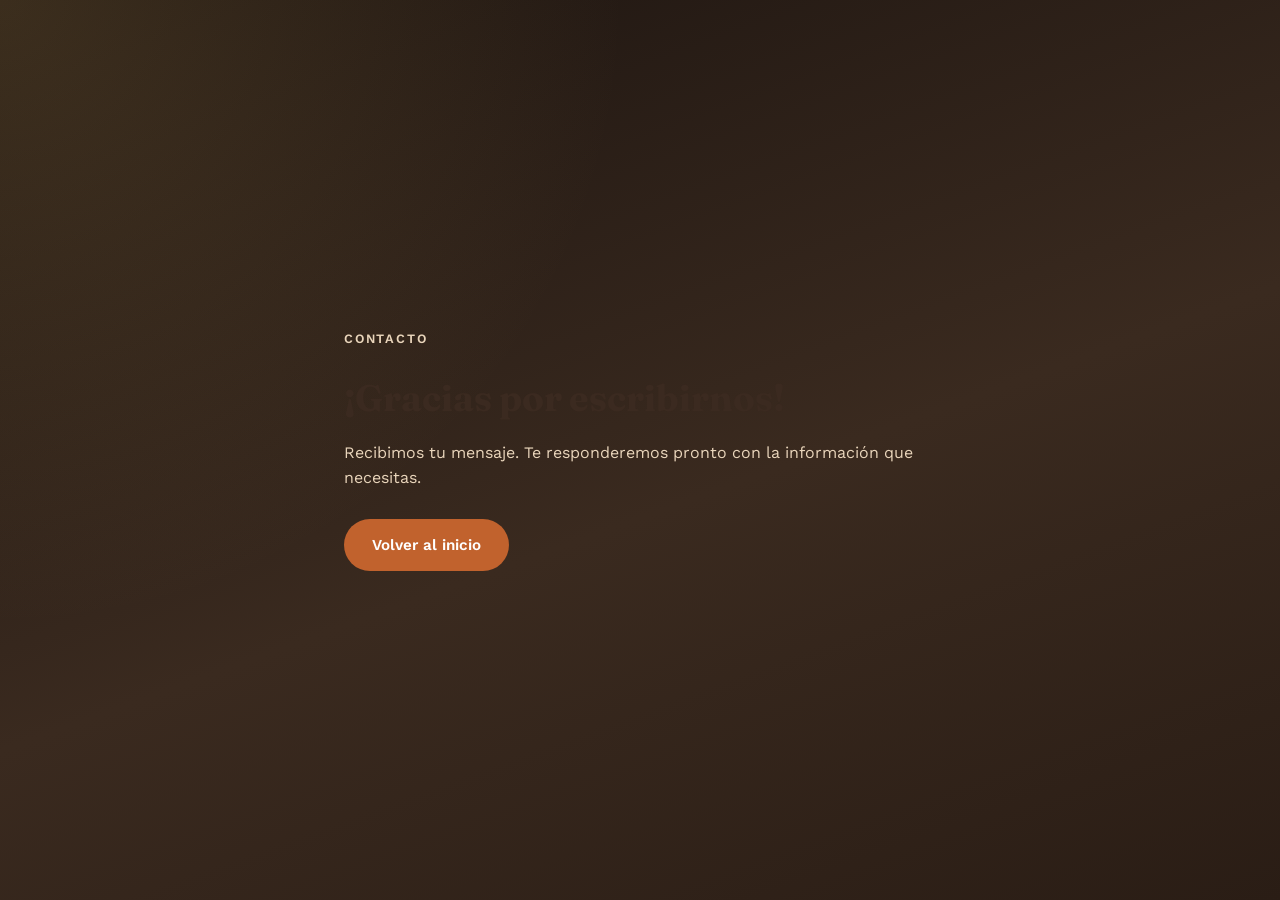
==== gracias/index.html @ 036245b0 "Fix Netlify form 404 by aligning with Forms setup Match Netlify's recommended netlify form attribute" ====
<!DOCTYPE html>
<html lang="es-PE">
<head>
  <meta charset="UTF-8">
  <meta name="viewport" content="width=device-width, initial-scale=1.0">
  <title>Mensaje enviado | JorKa</title>
  <meta name="robots" content="noindex">
  <link rel="preconnect" href="https://fonts.googleapis.com">
  <link rel="preconnect" href="https://fonts.gstatic.com" crossorigin>
  <link href="https://fonts.googleapis.com/css2?family=Fraunces:opsz,wght@9..144,500;9..144,600;9..144,700&family=Work+Sans:wght@400;500;600;700&display=swap" rel="stylesheet">
  <link rel="stylesheet" href="/style.css?v=9">
</head>
<body>
  <main class="thanks">
    <div class="container thanks__inner">
      <p class="eyebrow">Contacto</p>
      <h1 class="section__title">¡Gracias por escribirnos!</h1>
      <p>Recibimos tu mensaje. Te responderemos pronto con la información que necesitas.</p>
      <a href="/" class="btn btn--primary">Volver al inicio</a>
    </div>
  </main>
</body>
</html>
---- style.css ----
/* =========================================================
   VARIABLES — cambia estos valores para ajustar todo el estilo
   ========================================================= */
:root {
  --color-bg: #FBF3E9;
  --color-bg-muted: #F3E4D2;
  --color-dark: #2E211A;
  --color-brown: #3B2A20;
  --color-accent: #C1622D;
  --color-accent-dark: #A44E22;
  --color-gold: #D8A056;
  --color-white: #FFFFFF;

  --font-display: "Fraunces", serif;
  --font-body: "Work Sans", sans-serif;

  --radius: 10px;
  --max-width: 1160px;
  --transition: 0.25s ease;
}

* {
  margin: 0;
  padding: 0;
  box-sizing: border-box;
}

html {
  scroll-behavior: smooth;
}

body {
  font-family: var(--font-body);
  color: var(--color-dark);
  background: var(--color-bg);
  line-height: 1.6;
}

img {
  max-width: 100%;
  display: block;
}

a {
  text-decoration: none;
  color: inherit;
}

ul {
  list-style: none;
}

.container {
  max-width: var(--max-width);
  margin: 0 auto;
  padding: 0 24px;
}

.image-placeholder {
  width: 100%;
  height: 100%;
  min-height: 180px;
  background: repeating-linear-gradient(
    45deg,
    #E9D5BB,
    #E9D5BB 10px,
    #F3E4D2 10px,
    #F3E4D2 20px
  );
  border: 1px dashed var(--color-gold);
  border-radius: var(--radius);
  display: flex;
  align-items: center;
  justify-content: center;
  text-align: center;
  color: var(--color-accent-dark);
  font-size: 0.9rem;
  font-weight: 500;
  padding: 12px;
}

h1, h2, h3 {
  font-family: var(--font-display);
  color: var(--color-brown);
  line-height: 1.15;
}

.eyebrow {
  text-transform: uppercase;
  letter-spacing: 0.14em;
  font-size: 0.8rem;
  font-weight: 600;
  color: var(--color-accent);
  margin-bottom: 8px;
}

.section__title {
  font-size: clamp(1.6rem, 3vw, 2.3rem);
  margin-bottom: 20px;
}

.center {
  text-align: center;
}

.btn {
  display: inline-block;
  padding: 14px 28px;
  border-radius: 999px;
  font-weight: 600;
  font-size: 0.95rem;
  transition: transform var(--transition), background var(--transition), color var(--transition);
}

.btn--primary {
  background: var(--color-accent);
  color: var(--color-white);
}

.btn--primary:hover {
  background: var(--color-accent-dark);
  transform: translateY(-2px);
}

.btn--ghost {
  border: 2px solid var(--color-white);
  color: var(--color-white);
}

.btn--ghost:hover {
  background: var(--color-white);
  color: var(--color-brown);
}

/* =========================================================
   HEADER / LOGO
   ========================================================= */
.header {
  position: sticky;
  top: 0;
  z-index: 100;
  background: var(--color-brown);
  color: var(--color-white);
}

.header__inner {
  display: flex;
  align-items: center;
  justify-content: space-between;
  gap: 24px;
  padding-top: 10px;
  padding-bottom: 10px;
}

.logo {
  display: flex;
  align-items: center;
}

/* Logo controlado por altura fija — así nunca se ve gigante,
   sin importar el tamaño real del archivo de imagen */
.logo__image {
  height: 48px;
  width: auto;
  max-width: none;
  border-radius: 6px;
}

.nav__list {
  display: flex;
  gap: 28px;
}

.nav__link {
  font-weight: 500;
  font-size: 0.95rem;
  transition: color var(--transition);
}

.nav__link:hover {
  color: var(--color-gold);
}

.header__contact {
  display: flex;
  gap: 20px;
  font-size: 0.85rem;
  color: var(--color-gold);
  white-space: nowrap;
}

.nav__toggle {
  display: none;
  background: none;
  border: none;
  color: var(--color-white);
  font-size: 1.5rem;
  cursor: pointer;
}

/* =========================================================
   HERO
   ========================================================= */
.hero {
  position: relative;
  min-height: 78vh;
  display: flex;
  align-items: center;
  color: var(--color-white);
  overflow: hidden;
}

.hero__bg {
  position: absolute;
  inset: 0;
  background:
    linear-gradient(160deg, rgba(46, 33, 26, 0.85), rgba(193, 98, 45, 0.55)),
    repeating-linear-gradient(45deg, #4A3527, #4A3527 20px, #3B2A20 20px, #3B2A20 40px);
  background-size: cover;
  background-position: center;
}

.hero__content {
  position: relative;
  z-index: 1;
  max-width: 640px;
}

.hero__title {
  font-size: clamp(2.2rem, 5vw, 3.4rem);
  color: var(--color-white);
  margin-bottom: 18px;
}

.hero__subtitle {
  font-size: 1.1rem;
  margin-bottom: 32px;
  color: #F3E4D2;
}

.hero__actions {
  display: flex;
  gap: 16px;
  flex-wrap: wrap;
}

.section {
  padding: 90px 0;
}

.section--muted {
  background: var(--color-bg-muted);
}

.about {
  display: grid;
  grid-template-columns: 1fr 1fr;
  gap: 56px;
  align-items: center;
}

.about__image img {
  width: 100%;
  height: 100%;
  min-height: 340px;
  object-fit: cover;
  border-radius: var(--radius);
}

.about__text p {
  margin-bottom: 16px;
  color: #55483E;
}

.cards {
  margin-top: 48px;
  display: grid;
  grid-template-columns: repeat(3, 1fr);
  gap: 32px;
}

.card {
  background: var(--color-white);
  border-radius: var(--radius);
  overflow: hidden;
  box-shadow: 0 4px 18px rgba(59, 42, 32, 0.08);
  transition: transform var(--transition);
}

.card:hover {
  transform: translateY(-6px);
}

.card__image {
  aspect-ratio: 1;
  overflow: hidden;
  position: relative;
}

.card__image img {
  width: 100%;
  height: 100%;
  object-fit: cover;
  object-position: center;
  display: block;
}

/* =========================================================
   SLIDER ANTES / DESPUÉS
   ========================================================= */
.ba-slider {
  position: relative;
  width: 100%;
  aspect-ratio: 1;
  overflow: hidden;
}

.ba-slider__after-full,
.ba-slider__after img {
  width: 100%;
  height: 100%;
  object-fit: cover;
  object-position: center;
  display: block;
}

.ba-slider__after-full {
  position: absolute;
  inset: 0;
}

.ba-slider__after {
  position: absolute;
  inset: 0;
  width: 100%;
  height: 100%;
  clip-path: inset(0 50% 0 0);
}

.ba-slider__range {
  position: absolute;
  inset: 0;
  width: 100%;
  height: 100%;
  opacity: 0;
  cursor: ew-resize;
  margin: 0;
}

.ba-slider__handle {
  position: absolute;
  top: 0;
  bottom: 0;
  left: 50%;
  width: 3px;
  background: var(--color-white);
  transform: translateX(-50%);
  pointer-events: none;
}

.card__title {
  font-size: 1.15rem;
  margin: 18px 20px 8px;
}

.card__text {
  font-size: 0.92rem;
  color: #55483E;
  margin: 0 20px 20px;
}

/* Features / por qué elegirnos */
.features {
  margin-top: 48px;
  display: grid;
  grid-template-columns: repeat(3, 1fr);
  gap: 40px;
  text-align: center;
}

.feature__icon {
  width: 52px;
  height: 52px;
  margin: 0 auto 16px;
  border-radius: 50%;
  background: var(--color-accent);
  color: var(--color-white);
  display: flex;
  align-items: center;
  justify-content: center;
  font-weight: 700;
}

.feature h3 {
  font-size: 1.1rem;
  margin-bottom: 8px;
}

.feature p {
  color: #55483E;
  font-size: 0.92rem;
}

/* =========================================================
   GALERÍA (3 proyectos)
   ========================================================= */
.gallery {
  margin-top: 48px;
  display: grid;
  grid-template-columns: repeat(3, 1fr);
  gap: 24px;
}

.gallery__item {
  aspect-ratio: 4 / 3;
  overflow: hidden;
  border-radius: var(--radius);
  box-shadow: 0 4px 18px rgba(59, 42, 32, 0.08);
}

.gallery__item img {
  width: 100%;
  height: 100%;
  object-fit: cover;
  object-position: center;
}

/* =========================================================
   CONTACTO
   ========================================================= */
.contact {
  background: var(--color-brown);
  color: var(--color-white);
}

.contact .eyebrow {
  color: var(--color-gold);
}

.contact .section__title {
  color: var(--color-white);
}

.contact__grid {
  display: grid;
  grid-template-columns: 1fr 1fr;
  gap: 56px;
  align-items: start;
}

.contact__info p {
  color: #E9D5BB;
  margin-bottom: 20px;
}

.contact__list li {
  margin-bottom: 10px;
  color: #F3E4D2;
}

.contact__form {
  display: flex;
  flex-direction: column;
  gap: 16px;
  background: rgba(255, 255, 255, 0.05);
  padding: 32px;
  border-radius: var(--radius);
  position: relative;
}

.contact__form label {
  display: flex;
  flex-direction: column;
  gap: 6px;
  font-size: 0.9rem;
  color: #F3E4D2;
}

.contact__form input,
.contact__form textarea {
  font-family: var(--font-body);
  padding: 12px 14px;
  border-radius: 8px;
  border: none;
  background: var(--color-white);
  color: var(--color-dark);
}

.contact__form input:focus,
.contact__form textarea:focus {
  outline: 3px solid var(--color-gold);
}

.contact__form button {
  margin-top: 8px;
  align-self: flex-start;
}

.contact__form button:disabled {
  opacity: 0.7;
  cursor: wait;
}

.contact__honeypot {
  position: absolute;
  left: -10000px;
  top: auto;
  width: 1px;
  height: 1px;
  overflow: hidden;
}

.thanks {
  min-height: 100vh;
  display: flex;
  align-items: center;
  background:
    radial-gradient(circle at top left, rgba(201, 162, 89, 0.18), transparent 40%),
    linear-gradient(160deg, #1C1410 0%, #3A2A1F 55%, #2A1D15 100%);
  color: #F3E4D2;
}

.thanks__inner {
  max-width: 640px;
  padding-top: 80px;
  padding-bottom: 80px;
}

.thanks__inner p {
  margin-bottom: 28px;
  color: #E9D5BB;
}

/* =========================================================
   FOOTER
   ========================================================= */
.footer {
  background: var(--color-dark);
  color: #C9B8A6;
  padding: 24px 0;
  font-size: 0.85rem;
}

.footer__inner {
  display: flex;
  justify-content: space-between;
  align-items: center;
  flex-wrap: wrap;
  gap: 12px;
}

.footer__whatsapp {
  color: var(--color-gold);
  font-weight: 600;
}

/* =========================================================
   RESPONSIVE
   ========================================================= */
@media (max-width: 900px) {
  .about,
  .contact__grid {
    grid-template-columns: 1fr;
  }

  .cards {
    grid-template-columns: repeat(2, 1fr);
  }

  .features {
    grid-template-columns: 1fr;
  }

  .gallery {
    grid-template-columns: repeat(2, 1fr);
  }
}

@media (max-width: 720px) {
  .header__contact {
    display: none;
  }

  .nav {
    position: absolute;
    top: 100%;
    left: 0;
    right: 0;
    background: var(--color-brown);
    display: none;
  }

  .nav--open {
    display: block;
  }

  .nav__list {
    flex-direction: column;
    padding: 20px 24px;
    gap: 16px;
  }

  .nav__toggle {
    display: block;
  }

  .cards {
    grid-template-columns: 1fr;
  }

  .gallery {
    grid-template-columns: 1fr;
  }

  .section {
    padding: 60px 0;
  }
}
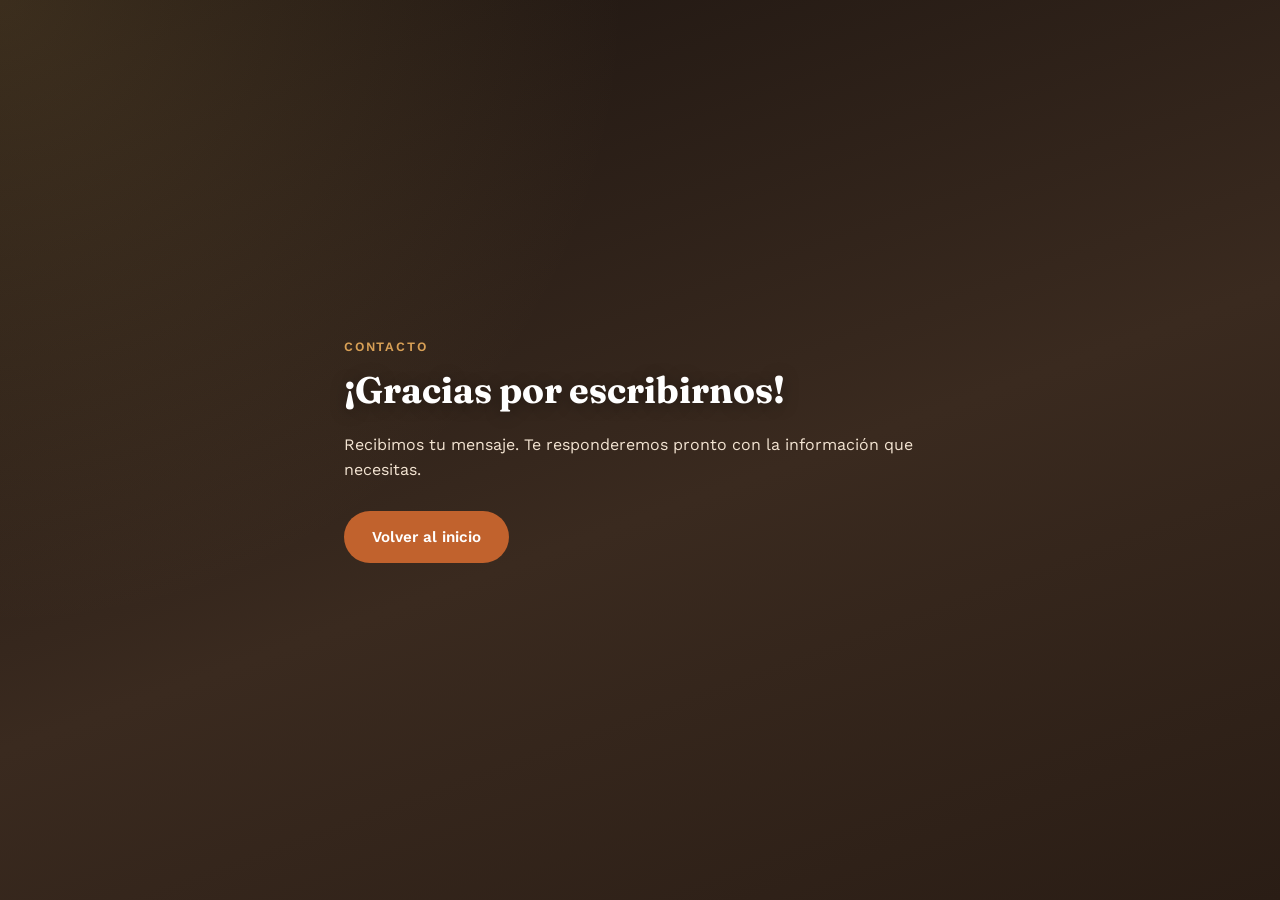
==== commit 64f0c238: "Improve thank-you page text contrast Co-authored-by: Pablo Diaz <pablojdz@users.noreply.github.com>" ====
--- a/gracias/index.html
+++ b/gracias/index.html
@@ -8,7 +8,7 @@
   <link rel="preconnect" href="https://fonts.googleapis.com">
   <link rel="preconnect" href="https://fonts.gstatic.com" crossorigin>
   <link href="https://fonts.googleapis.com/css2?family=Fraunces:opsz,wght@9..144,500;9..144,600;9..144,700&family=Work+Sans:wght@400;500;600;700&display=swap" rel="stylesheet">
-  <link rel="stylesheet" href="/style.css?v=9">
+  <link rel="stylesheet" href="/style.css?v=10">
 </head>
 <body>
   <main class="thanks">
--- a/style.css
+++ b/style.css
@@ -465,7 +465,6 @@
   background: rgba(255, 255, 255, 0.05);
   padding: 32px;
   border-radius: var(--radius);
-  position: relative;
 }
 
 .contact__form label {
@@ -496,20 +495,6 @@
   align-self: flex-start;
 }
 
-.contact__form button:disabled {
-  opacity: 0.7;
-  cursor: wait;
-}
-
-.contact__honeypot {
-  position: absolute;
-  left: -10000px;
-  top: auto;
-  width: 1px;
-  height: 1px;
-  overflow: hidden;
-}
-
 .thanks {
   min-height: 100vh;
   display: flex;
@@ -526,9 +511,19 @@
   padding-bottom: 80px;
 }
 
-.thanks__inner p {
+.thanks .eyebrow {
+  color: var(--color-gold);
+  margin-bottom: 12px;
+}
+
+.thanks .section__title {
+  color: var(--color-white);
+  text-shadow: 0 2px 16px rgba(0, 0, 0, 0.35);
+}
+
+.thanks__inner > p:not(.eyebrow) {
   margin-bottom: 28px;
-  color: #E9D5BB;
+  color: #F3E4D2;
 }
 
 /* =========================================================
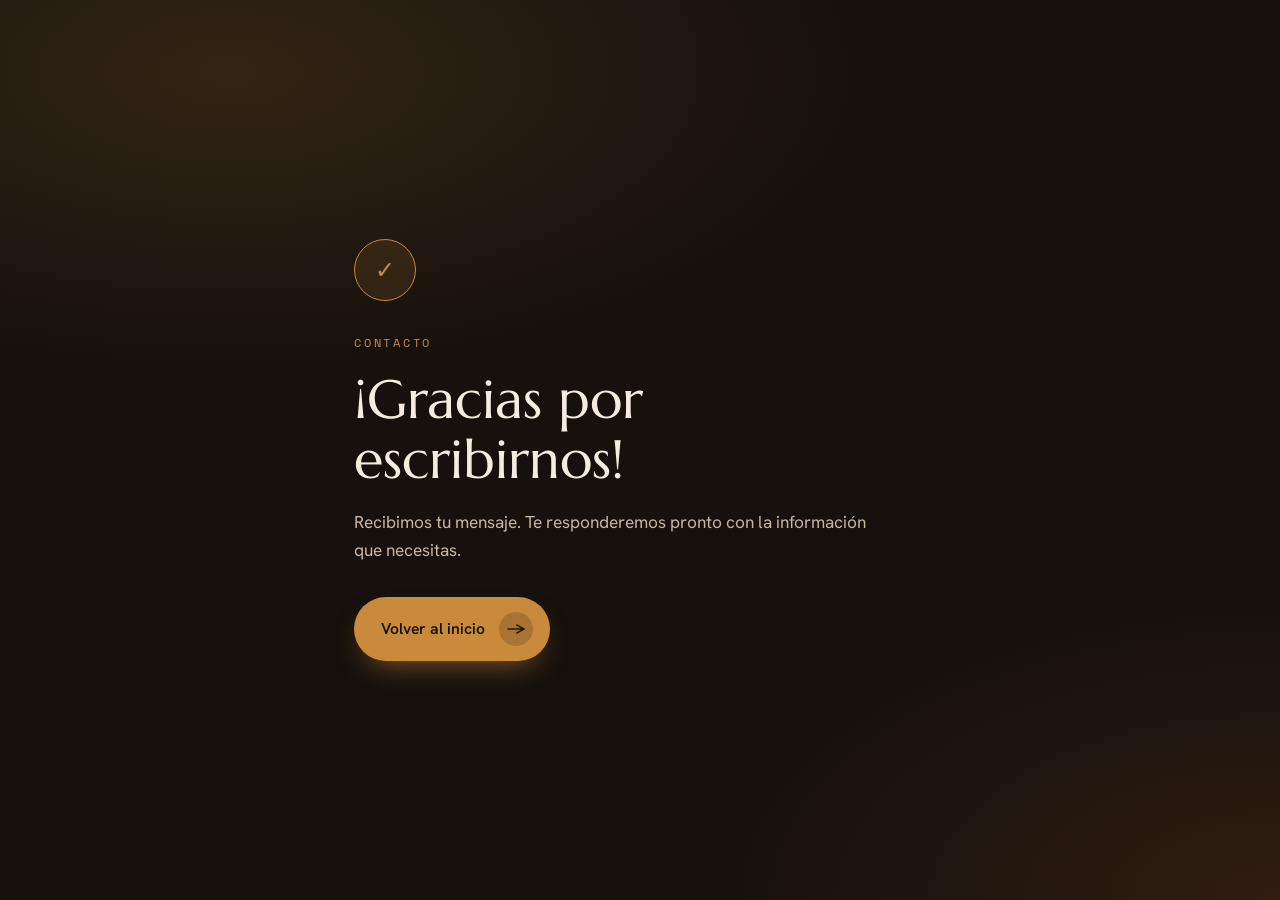
==== commit 41e5e345: "Redesign landing page: dark lacquered-wood identity (Direction A) - New token system, Marcellus/Hank" ====
--- a/gracias/index.html
+++ b/gracias/index.html
@@ -5,18 +5,24 @@
   <meta name="viewport" content="width=device-width, initial-scale=1.0">
   <title>Mensaje enviado | JorKa</title>
   <meta name="robots" content="noindex">
+  <meta name="theme-color" content="#16110D">
+  <link rel="icon" href="/img/logo.jpeg" type="image/jpeg">
   <link rel="preconnect" href="https://fonts.googleapis.com">
   <link rel="preconnect" href="https://fonts.gstatic.com" crossorigin>
-  <link href="https://fonts.googleapis.com/css2?family=Fraunces:opsz,wght@9..144,500;9..144,600;9..144,700&family=Work+Sans:wght@400;500;600;700&display=swap" rel="stylesheet">
+  <link href="https://fonts.googleapis.com/css2?family=Hanken+Grotesk:wght@400;500;600;700&family=Marcellus&family=Space+Mono:wght@400;700&display=swap" rel="stylesheet">
   <link rel="stylesheet" href="/style.css?v=10">
 </head>
 <body>
   <main class="thanks">
     <div class="container thanks__inner">
+      <span class="thanks__mark" aria-hidden="true">✓</span>
       <p class="eyebrow">Contacto</p>
-      <h1 class="section__title">¡Gracias por escribirnos!</h1>
-      <p>Recibimos tu mensaje. Te responderemos pronto con la información que necesitas.</p>
-      <a href="/" class="btn btn--primary">Volver al inicio</a>
+      <h1 class="thanks__title">¡Gracias por escribirnos!</h1>
+      <p class="thanks__text">Recibimos tu mensaje. Te responderemos pronto con la información que&nbsp;necesitas.</p>
+      <a href="/" class="btn btn--primary">
+        <span>Volver al inicio</span>
+        <span class="btn__icon" aria-hidden="true">→</span>
+      </a>
     </div>
   </main>
 </body>
--- a/style.css
+++ b/style.css
@@ -1,613 +1,802 @@
 /* =========================================================
-   VARIABLES — cambia estos valores para ajustar todo el estilo
-   ========================================================= */
+   JorKa — "Taller de Autor"
+   Dark lacquered-wood identity. Vanilla CSS, no build step.
+   ========================================================= */
+
 :root {
-  --color-bg: #FBF3E9;
-  --color-bg-muted: #F3E4D2;
-  --color-dark: #2E211A;
-  --color-brown: #3B2A20;
-  --color-accent: #C1622D;
-  --color-accent-dark: #A44E22;
-  --color-gold: #D8A056;
-  --color-white: #FFFFFF;
-
-  --font-display: "Fraunces", serif;
-  --font-body: "Work Sans", sans-serif;
-
-  --radius: 10px;
+  /* Wood-material palette */
+  --ink:        #16110D;   /* canvas — oiled walnut near-black */
+  --ink-2:      #1C1611;   /* alternating section */
+  --walnut:     #241B14;   /* raised surfaces / card cores */
+  --walnut-2:   #2E2419;
+  --oak:        #C98A3C;   /* primary accent — honey lacquer */
+  --oak-soft:   #E4B36E;   /* lighter lacquer — hover/focus */
+  --ember:      #A9531F;   /* deep secondary */
+  --sheen:      #F4ECDE;   /* warm off-white text + lacquer highlight */
+  --sheen-dim:  #C7B7A2;   /* muted body text */
+  --grain:      #7A6653;   /* labels / raw grain */
+
+  --line:        rgba(244, 236, 222, 0.10);
+  --line-strong: rgba(244, 236, 222, 0.18);
+
+  --font-display: "Marcellus", Georgia, serif;
+  --font-body:    "Hanken Grotesk", system-ui, sans-serif;
+  --font-mono:    "Space Mono", ui-monospace, monospace;
+
   --max-width: 1160px;
-  --transition: 0.25s ease;
-}
-
-* {
-  margin: 0;
-  padding: 0;
-  box-sizing: border-box;
-}
+  --ease: cubic-bezier(0.32, 0.72, 0, 1);
+  --radius-lg: 26px;
+  --radius-core: 18px;
+
+  color-scheme: dark;
+}
+
+* { margin: 0; padding: 0; box-sizing: border-box; }
 
 html {
   scroll-behavior: smooth;
+  -webkit-text-size-adjust: 100%;
 }
 
 body {
   font-family: var(--font-body);
-  color: var(--color-dark);
-  background: var(--color-bg);
-  line-height: 1.6;
-}
-
-img {
-  max-width: 100%;
-  display: block;
-}
-
-a {
-  text-decoration: none;
-  color: inherit;
-}
-
-ul {
-  list-style: none;
-}
+  color: var(--sheen);
+  background: var(--ink);
+  line-height: 1.65;
+  -webkit-font-smoothing: antialiased;
+  overflow-x: hidden;
+}
+
+::selection { background: var(--oak); color: #1a120a; }
+
+img { max-width: 100%; display: block; }
+a { text-decoration: none; color: inherit; }
+ul, ol { list-style: none; }
+
+h1, h2, h3 {
+  font-family: var(--font-display);
+  color: var(--sheen);
+  line-height: 1.1;
+  font-weight: 400;
+  text-wrap: balance;
+}
+
+button { font-family: inherit; cursor: pointer; }
+
+:focus-visible {
+  outline: 2px solid var(--oak-soft);
+  outline-offset: 3px;
+}
+
+/* Quality-floor niceties */
+a, button, input, textarea, .btn, .ba-slider {
+  -webkit-tap-highlight-color: rgba(226, 179, 110, 0.25);
+}
+
+.skip-link {
+  position: fixed;
+  top: 10px;
+  left: 50%;
+  transform: translate(-50%, -140%);
+  z-index: 300;
+  background: var(--oak);
+  color: #1a120a;
+  padding: 12px 20px;
+  border-radius: 999px;
+  font-weight: 600;
+  transition: transform 0.3s var(--ease);
+}
+.skip-link:focus { transform: translate(-50%, 0); }
 
 .container {
+  width: 100%;
   max-width: var(--max-width);
   margin: 0 auto;
   padding: 0 24px;
 }
 
-.image-placeholder {
+/* =========================================================
+   TYPOGRAPHY HELPERS
+   ========================================================= */
+.eyebrow {
+  font-family: var(--font-mono);
+  text-transform: uppercase;
+  letter-spacing: 0.24em;
+  font-size: 0.72rem;
+  color: var(--oak);
+  margin-bottom: 18px;
+  display: inline-block;
+}
+
+.section__title {
+  font-size: clamp(2rem, 4.2vw, 3.1rem);
+  letter-spacing: -0.01em;
+}
+
+.section__head { max-width: 640px; margin-bottom: 12px; }
+.section__head.center { margin-left: auto; margin-right: auto; text-align: center; }
+
+.center { text-align: center; }
+
+/* =========================================================
+   SECTIONS + PLANK SEAM
+   ========================================================= */
+.section { padding: clamp(72px, 11vw, 140px) 0; }
+.section--muted { background: var(--ink-2); }
+
+/* Offset anchored sections below the fixed island nav */
+main section[id] { scroll-margin-top: 96px; }
+
+.seam {
+  height: 2px;
   width: 100%;
-  height: 100%;
-  min-height: 180px;
-  background: repeating-linear-gradient(
-    45deg,
-    #E9D5BB,
-    #E9D5BB 10px,
-    #F3E4D2 10px,
-    #F3E4D2 20px
-  );
-  border: 1px dashed var(--color-gold);
-  border-radius: var(--radius);
+  background:
+    linear-gradient(90deg, transparent, var(--line-strong) 12%, var(--line-strong) 88%, transparent);
+  box-shadow: 0 1px 0 rgba(226, 179, 110, 0.06);
+}
+
+/* =========================================================
+   BUTTONS (island + sheen sweep + button-in-button)
+   ========================================================= */
+.btn {
+  position: relative;
+  display: inline-flex;
+  align-items: center;
+  gap: 14px;
+  padding: 14px 16px 14px 26px;
+  border-radius: 999px;
+  font-weight: 600;
+  font-size: 0.98rem;
+  border: 1px solid transparent;
+  overflow: hidden;
+  isolation: isolate;
+  transition: transform 0.5s var(--ease), background 0.4s var(--ease),
+              color 0.4s var(--ease), box-shadow 0.4s var(--ease), border-color 0.4s var(--ease);
+}
+.btn::after {
+  content: "";
+  position: absolute;
+  inset: 0;
+  z-index: -1;
+  background: linear-gradient(115deg, transparent 34%, rgba(255, 255, 255, 0.4) 50%, transparent 66%);
+  transform: translateX(-130%);
+  transition: transform 0.9s var(--ease);
+  pointer-events: none;
+}
+.btn:hover::after { transform: translateX(130%); }
+.btn:active { transform: scale(0.975); }
+
+.btn__icon {
+  display: grid;
+  place-items: center;
+  width: 34px;
+  height: 34px;
+  border-radius: 999px;
+  background: rgba(22, 17, 13, 0.18);
+  font-size: 1.05rem;
+  line-height: 1;
+  transition: transform 0.5s var(--ease), background 0.4s var(--ease);
+}
+.btn:hover .btn__icon { transform: translate(3px, -1px); }
+
+.btn--primary { background: var(--oak); color: #1a120a; box-shadow: 0 14px 30px -14px rgba(201, 138, 60, 0.7); }
+.btn--primary:hover { background: var(--oak-soft); }
+
+.btn--ghost {
+  padding: 14px 28px;
+  background: transparent;
+  color: var(--sheen);
+  border-color: var(--line-strong);
+}
+.btn--ghost:hover { background: rgba(244, 236, 222, 0.06); border-color: var(--sheen-dim); }
+
+.btn--whatsapp {
+  margin-top: 30px;
+  background: transparent;
+  color: var(--sheen);
+  border-color: var(--line-strong);
+}
+.btn--whatsapp .btn__icon { background: rgba(244, 236, 222, 0.08); }
+.btn--whatsapp:hover { background: rgba(244, 236, 222, 0.06); border-color: var(--oak); }
+
+.btn--block { width: 100%; justify-content: space-between; }
+
+/* =========================================================
+   DOUBLE-BEZEL (Doppelrand) — nested hardware enclosures
+   ========================================================= */
+.bezel {
+  background: rgba(244, 236, 222, 0.05);
+  border: 1px solid var(--line);
+  border-radius: var(--radius-lg);
+  padding: 8px;
+  box-shadow: 0 40px 70px -40px rgba(0, 0, 0, 0.8);
+}
+.bezel__core {
+  position: relative;
+  border-radius: var(--radius-core);
+  overflow: hidden;
+  background: var(--walnut);
+  box-shadow: inset 0 1px 0 rgba(244, 236, 222, 0.09);
+}
+
+/* =========================================================
+   NAV — floating glass island
+   ========================================================= */
+.nav {
+  position: fixed;
+  inset: 0 0 auto 0;
+  z-index: 200;
+  display: flex;
+  justify-content: center;
+  padding: 18px 16px;
+  padding-top: max(18px, env(safe-area-inset-top));
+  pointer-events: none;
+}
+.nav__island {
+  pointer-events: auto;
   display: flex;
   align-items: center;
-  justify-content: center;
-  text-align: center;
-  color: var(--color-accent-dark);
-  font-size: 0.9rem;
+  gap: 28px;
+  width: min(1120px, 100%);
+  padding: 9px 9px 9px 18px;
+  border-radius: 999px;
+  background: rgba(22, 17, 13, 0.5);
+  backdrop-filter: blur(18px) saturate(1.3);
+  -webkit-backdrop-filter: blur(18px) saturate(1.3);
+  border: 1px solid var(--line);
+  box-shadow: 0 24px 44px -28px rgba(0, 0, 0, 0.85);
+  transition: background 0.4s var(--ease), box-shadow 0.4s var(--ease), transform 0.4s var(--ease);
+}
+.nav.is-scrolled .nav__island {
+  background: rgba(22, 17, 13, 0.82);
+  box-shadow: 0 24px 44px -24px rgba(0, 0, 0, 0.9);
+}
+
+.nav__logo { display: flex; align-items: center; gap: 12px; }
+.nav__logo-img { height: 34px; width: auto; border-radius: 8px; }
+.nav__logo-word {
+  font-family: var(--font-display);
+  font-size: 1.25rem;
+  letter-spacing: 0.02em;
+}
+
+.nav__links { display: flex; align-items: center; gap: 8px; margin-left: auto; }
+.nav__link {
+  padding: 9px 15px;
+  border-radius: 999px;
+  font-size: 0.92rem;
   font-weight: 500;
-  padding: 12px;
-}
-
-h1, h2, h3 {
-  font-family: var(--font-display);
-  color: var(--color-brown);
-  line-height: 1.15;
-}
-
-.eyebrow {
-  text-transform: uppercase;
-  letter-spacing: 0.14em;
-  font-size: 0.8rem;
+  color: var(--sheen-dim);
+  transition: color 0.3s var(--ease), background 0.3s var(--ease);
+}
+.nav__link:hover { color: var(--sheen); background: rgba(244, 236, 222, 0.06); }
+.nav__link--cta {
+  background: var(--oak);
+  color: #1a120a;
   font-weight: 600;
-  color: var(--color-accent);
-  margin-bottom: 8px;
-}
-
-.section__title {
-  font-size: clamp(1.6rem, 3vw, 2.3rem);
-  margin-bottom: 20px;
-}
-
-.center {
-  text-align: center;
-}
-
-.btn {
-  display: inline-block;
-  padding: 14px 28px;
-  border-radius: 999px;
-  font-weight: 600;
-  font-size: 0.95rem;
-  transition: transform var(--transition), background var(--transition), color var(--transition);
-}
-
-.btn--primary {
-  background: var(--color-accent);
-  color: var(--color-white);
-}
-
-.btn--primary:hover {
-  background: var(--color-accent-dark);
-  transform: translateY(-2px);
-}
-
-.btn--ghost {
-  border: 2px solid var(--color-white);
-  color: var(--color-white);
-}
-
-.btn--ghost:hover {
-  background: var(--color-white);
-  color: var(--color-brown);
-}
-
-/* =========================================================
-   HEADER / LOGO
-   ========================================================= */
-.header {
-  position: sticky;
-  top: 0;
-  z-index: 100;
-  background: var(--color-brown);
-  color: var(--color-white);
-}
-
-.header__inner {
-  display: flex;
-  align-items: center;
-  justify-content: space-between;
-  gap: 24px;
-  padding-top: 10px;
-  padding-bottom: 10px;
-}
-
-.logo {
-  display: flex;
-  align-items: center;
-}
-
-/* Logo controlado por altura fija — así nunca se ve gigante,
-   sin importar el tamaño real del archivo de imagen */
-.logo__image {
-  height: 48px;
-  width: auto;
-  max-width: none;
-  border-radius: 6px;
-}
-
-.nav__list {
-  display: flex;
-  gap: 28px;
-}
-
-.nav__link {
-  font-weight: 500;
-  font-size: 0.95rem;
-  transition: color var(--transition);
-}
-
-.nav__link:hover {
-  color: var(--color-gold);
-}
-
-.header__contact {
-  display: flex;
-  gap: 20px;
-  font-size: 0.85rem;
-  color: var(--color-gold);
-  white-space: nowrap;
-}
+}
+.nav__link--cta:hover { background: var(--oak-soft); color: #1a120a; }
 
 .nav__toggle {
   display: none;
-  background: none;
+  width: 44px;
+  height: 44px;
   border: none;
-  color: var(--color-white);
-  font-size: 1.5rem;
-  cursor: pointer;
-}
-
-/* =========================================================
-   HERO
+  background: transparent;
+  place-items: center;
+  align-content: center;
+  gap: 6px;
+}
+.nav__toggle-bar {
+  display: block;
+  width: 22px;
+  height: 2px;
+  margin: 0 auto;
+  background: var(--sheen);
+  border-radius: 2px;
+  transition: transform 0.4s var(--ease), opacity 0.3s var(--ease);
+}
+
+/* =========================================================
+   HERO — full-bleed before/after reveal (the thesis)
    ========================================================= */
 .hero {
   position: relative;
-  min-height: 78vh;
+  min-height: 100dvh;
   display: flex;
-  align-items: center;
-  color: var(--color-white);
+  align-items: flex-end;
   overflow: hidden;
 }
-
-.hero__bg {
+.hero__reveal {
   position: absolute;
   inset: 0;
+  aspect-ratio: auto;
+  z-index: 0;
+}
+.hero__scrim {
+  position: absolute;
+  inset: 0;
+  z-index: 1;
+  pointer-events: none;
   background:
-    linear-gradient(160deg, rgba(46, 33, 26, 0.85), rgba(193, 98, 45, 0.55)),
-    repeating-linear-gradient(45deg, #4A3527, #4A3527 20px, #3B2A20 20px, #3B2A20 40px);
-  background-size: cover;
-  background-position: center;
-}
-
+    linear-gradient(to top, rgba(22, 17, 13, 0.96) 4%, rgba(22, 17, 13, 0.55) 34%, rgba(22, 17, 13, 0.15) 62%, rgba(22, 17, 13, 0.5) 100%),
+    radial-gradient(120% 80% at 15% 100%, rgba(22, 17, 13, 0.7), transparent 60%);
+}
 .hero__content {
   position: relative;
-  z-index: 1;
-  max-width: 640px;
-}
-
+  z-index: 2;
+  max-width: 720px;
+  padding-bottom: clamp(64px, 10vw, 120px);
+  padding-top: 140px;
+}
 .hero__title {
-  font-size: clamp(2.2rem, 5vw, 3.4rem);
-  color: var(--color-white);
-  margin-bottom: 18px;
-}
-
+  font-size: clamp(2.6rem, 7vw, 5rem);
+  letter-spacing: -0.015em;
+  margin-bottom: 22px;
+}
 .hero__subtitle {
-  font-size: 1.1rem;
-  margin-bottom: 32px;
-  color: #F3E4D2;
-}
-
-.hero__actions {
-  display: flex;
-  gap: 16px;
-  flex-wrap: wrap;
-}
-
-.section {
-  padding: 90px 0;
-}
-
-.section--muted {
-  background: var(--color-bg-muted);
-}
-
-.about {
-  display: grid;
-  grid-template-columns: 1fr 1fr;
-  gap: 56px;
+  font-size: clamp(1.02rem, 1.6vw, 1.2rem);
+  color: var(--sheen-dim);
+  max-width: 46ch;
+  margin-bottom: 34px;
+}
+.hero__actions { display: flex; gap: 14px; flex-wrap: wrap; }
+.hero__hint {
+  margin-top: 26px;
+  font-family: var(--font-mono);
+  font-size: 0.72rem;
+  letter-spacing: 0.18em;
+  text-transform: uppercase;
+  color: var(--sheen-dim);
+  display: inline-flex;
   align-items: center;
-}
-
-.about__image img {
-  width: 100%;
-  height: 100%;
-  min-height: 340px;
-  object-fit: cover;
-  border-radius: var(--radius);
-}
-
-.about__text p {
-  margin-bottom: 16px;
-  color: #55483E;
-}
-
-.cards {
-  margin-top: 48px;
-  display: grid;
-  grid-template-columns: repeat(3, 1fr);
-  gap: 32px;
-}
-
-.card {
-  background: var(--color-white);
-  border-radius: var(--radius);
-  overflow: hidden;
-  box-shadow: 0 4px 18px rgba(59, 42, 32, 0.08);
-  transition: transform var(--transition);
-}
-
-.card:hover {
-  transform: translateY(-6px);
-}
-
-.card__image {
-  aspect-ratio: 1;
-  overflow: hidden;
-  position: relative;
-}
-
-.card__image img {
-  width: 100%;
-  height: 100%;
-  object-fit: cover;
-  object-position: center;
-  display: block;
-}
-
-/* =========================================================
-   SLIDER ANTES / DESPUÉS
+  gap: 10px;
+}
+.hero__hint::before {
+  content: "↔";
+  color: var(--oak);
+  font-size: 1rem;
+}
+
+/* =========================================================
+   BEFORE / AFTER SLIDER (hero + cards)
    ========================================================= */
 .ba-slider {
   position: relative;
   width: 100%;
-  aspect-ratio: 1;
+  aspect-ratio: 4 / 3;
   overflow: hidden;
-}
-
+  border-radius: inherit;
+  background: var(--walnut);
+}
 .ba-slider__after-full,
 .ba-slider__after img {
   width: 100%;
   height: 100%;
   object-fit: cover;
   object-position: center;
-  display: block;
-}
-
-.ba-slider__after-full {
+}
+.ba-slider__after-full { position: absolute; inset: 0; }
+.ba-slider__after {
   position: absolute;
   inset: 0;
-}
-
-.ba-slider__after {
+  clip-path: inset(0 50% 0 0);
+  will-change: clip-path;
+}
+.ba-slider__range {
   position: absolute;
   inset: 0;
   width: 100%;
   height: 100%;
-  clip-path: inset(0 50% 0 0);
-}
-
-.ba-slider__range {
-  position: absolute;
-  inset: 0;
-  width: 100%;
-  height: 100%;
+  margin: 0;
   opacity: 0;
   cursor: ew-resize;
-  margin: 0;
-}
+}
+.ba-slider:focus-within { outline: 2px solid var(--oak-soft); outline-offset: 2px; }
 
 .ba-slider__handle {
   position: absolute;
   top: 0;
   bottom: 0;
   left: 50%;
-  width: 3px;
-  background: var(--color-white);
+  width: 2px;
   transform: translateX(-50%);
+  background: rgba(244, 236, 222, 0.9);
+  box-shadow: 0 0 22px rgba(0, 0, 0, 0.55);
   pointer-events: none;
 }
-
-.card__title {
-  font-size: 1.15rem;
-  margin: 18px 20px 8px;
-}
-
-.card__text {
-  font-size: 0.92rem;
-  color: #55483E;
-  margin: 0 20px 20px;
-}
-
-/* Features / por qué elegirnos */
-.features {
-  margin-top: 48px;
+.ba-slider__grip {
+  position: absolute;
+  top: 50%;
+  left: 50%;
+  width: 42px;
+  height: 42px;
+  transform: translate(-50%, -50%);
+  border-radius: 999px;
+  background: rgba(22, 17, 13, 0.55);
+  border: 1.5px solid var(--sheen);
+  backdrop-filter: blur(4px);
+  -webkit-backdrop-filter: blur(4px);
+}
+.ba-slider__grip::before,
+.ba-slider__grip::after {
+  content: "";
+  position: absolute;
+  top: 50%;
+  width: 0; height: 0;
+  border-block: 5px solid transparent;
+}
+.ba-slider__grip::before { left: 9px; transform: translateY(-50%); border-right: 7px solid var(--sheen); }
+.ba-slider__grip::after { right: 9px; transform: translateY(-50%); border-left: 7px solid var(--sheen); }
+.ba-slider:focus-within .ba-slider__grip { border-color: var(--oak-soft); }
+
+.ba-slider__tag {
+  position: absolute;
+  bottom: 18px;
+  font-family: var(--font-mono);
+  font-size: 0.66rem;
+  letter-spacing: 0.16em;
+  text-transform: uppercase;
+  color: var(--sheen);
+  background: rgba(22, 17, 13, 0.55);
+  border: 1px solid var(--line-strong);
+  padding: 6px 12px;
+  border-radius: 999px;
+  backdrop-filter: blur(6px);
+  -webkit-backdrop-filter: blur(6px);
+}
+.ba-slider__tag--left { left: 18px; }
+.ba-slider__tag--right { right: 18px; }
+
+/* =========================================================
+   NOSOTROS
+   ========================================================= */
+.about {
   display: grid;
-  grid-template-columns: repeat(3, 1fr);
-  gap: 40px;
-  text-align: center;
-}
-
-.feature__icon {
-  width: 52px;
-  height: 52px;
-  margin: 0 auto 16px;
-  border-radius: 50%;
-  background: var(--color-accent);
-  color: var(--color-white);
+  grid-template-columns: 1fr 1fr;
+  gap: clamp(32px, 6vw, 72px);
+  align-items: center;
+}
+.about__media .bezel__core { aspect-ratio: 5 / 4; }
+.about__media img { width: 100%; height: 100%; object-fit: cover; }
+.about__text p { color: var(--sheen-dim); margin-bottom: 16px; }
+.about__text p:last-child { margin-bottom: 0; }
+
+/* =========================================================
+   PROCESO — real ordered sequence (numbering earns its place)
+   ========================================================= */
+.process {
+  margin-top: clamp(40px, 6vw, 64px);
+  display: grid;
+  grid-template-columns: repeat(4, 1fr);
+  gap: 1px;
+  background: var(--line);
+  border: 1px solid var(--line);
+  border-radius: var(--radius-lg);
+  overflow: hidden;
+}
+.process__step {
+  background: var(--ink);
+  padding: 32px 28px 40px;
+  position: relative;
+  transition: background 0.4s var(--ease);
+}
+.section--muted .process__step { background: var(--ink-2); }
+.process__step:hover { background: var(--walnut); }
+.process__num {
+  font-family: var(--font-mono);
+  font-variant-numeric: tabular-nums;
+  font-size: 0.95rem;
+  color: var(--oak);
+  letter-spacing: 0.1em;
+}
+.process__title { font-size: 1.5rem; margin: 22px 0 10px; }
+.process__text { color: var(--sheen-dim); font-size: 0.95rem; }
+
+/* =========================================================
+   SERVICIOS — asymmetric bento
+   ========================================================= */
+.cards {
+  margin-top: clamp(44px, 6vw, 64px);
+  display: grid;
+  grid-template-columns: repeat(6, 1fr);
+  grid-auto-rows: 1fr;
+  gap: 24px;
+}
+.card {
+  grid-column: span 2;
   display: flex;
-  align-items: center;
-  justify-content: center;
-  font-weight: 700;
-}
-
-.feature h3 {
-  font-size: 1.1rem;
-  margin-bottom: 8px;
-}
-
-.feature p {
-  color: #55483E;
-  font-size: 0.92rem;
-}
-
-/* =========================================================
-   GALERÍA (3 proyectos)
+  flex-direction: column;
+}
+.card--feature { grid-column: span 4; grid-row: span 2; }
+
+.card .bezel { transition: transform 0.6s var(--ease), box-shadow 0.6s var(--ease); }
+.card:hover .bezel { transform: translateY(-6px); box-shadow: 0 50px 80px -40px rgba(0, 0, 0, 0.9); }
+.card--feature .bezel { flex: 1; display: flex; }
+.card--feature .bezel__core { flex: 1; }
+.card--feature .ba-slider { aspect-ratio: auto; height: 100%; min-height: 340px; }
+
+/* lacquer sheen sweep on hover across card media */
+.card .bezel__core::after {
+  content: "";
+  position: absolute;
+  inset: 0;
+  z-index: 3;
+  pointer-events: none;
+  background: linear-gradient(115deg, transparent 38%, rgba(255, 255, 255, 0.16) 50%, transparent 62%);
+  transform: translateX(-130%);
+  transition: transform 1s var(--ease);
+}
+.card:hover .bezel__core::after { transform: translateX(130%); }
+
+.card__body { padding: 22px 6px 6px; }
+.card__kicker {
+  font-family: var(--font-mono);
+  font-size: 0.66rem;
+  letter-spacing: 0.16em;
+  text-transform: uppercase;
+  color: var(--oak);
+  margin-bottom: 10px;
+}
+.card__title { font-size: 1.45rem; margin-bottom: 8px; }
+.card--feature .card__title { font-size: 1.9rem; }
+.card__text { color: var(--sheen-dim); font-size: 0.94rem; }
+
+/* =========================================================
+   PROYECTOS — asymmetric plank gallery
    ========================================================= */
 .gallery {
-  margin-top: 48px;
+  margin-top: clamp(44px, 6vw, 64px);
   display: grid;
-  grid-template-columns: repeat(3, 1fr);
-  gap: 24px;
-}
-
+  grid-template-columns: repeat(4, 1fr);
+  grid-auto-rows: 1fr;
+  gap: 20px;
+}
 .gallery__item {
+  overflow: hidden;
+  border-radius: var(--radius-core);
+  border: 1px solid var(--line);
   aspect-ratio: 4 / 3;
-  overflow: hidden;
-  border-radius: var(--radius);
-  box-shadow: 0 4px 18px rgba(59, 42, 32, 0.08);
-}
-
+}
+.gallery__item--tall { grid-column: span 2; grid-row: span 2; aspect-ratio: auto; }
+.gallery__item:not(.gallery__item--tall) { grid-column: span 2; }
 .gallery__item img {
   width: 100%;
   height: 100%;
   object-fit: cover;
-  object-position: center;
+  transition: transform 0.9s var(--ease);
+}
+.gallery__item:hover img { transform: scale(1.05); }
+
+/* =========================================================
+   STATS
+   ========================================================= */
+.stats {
+  background: var(--ink-2);
+  border-block: 1px solid var(--line);
+  padding: clamp(48px, 7vw, 72px) 0;
+}
+.stats__grid {
+  display: grid;
+  grid-template-columns: repeat(3, 1fr);
+  gap: 32px;
+  text-align: center;
+}
+.stat { display: flex; flex-direction: column; gap: 8px; }
+.stat__num {
+  font-family: var(--font-display);
+  font-variant-numeric: tabular-nums;
+  font-size: clamp(2.6rem, 6vw, 4rem);
+  color: var(--oak);
+  line-height: 1;
+}
+.stat__label {
+  font-family: var(--font-mono);
+  font-size: 0.74rem;
+  letter-spacing: 0.14em;
+  text-transform: uppercase;
+  color: var(--sheen-dim);
 }
 
 /* =========================================================
    CONTACTO
    ========================================================= */
-.contact {
-  background: var(--color-brown);
-  color: var(--color-white);
-}
-
-.contact .eyebrow {
-  color: var(--color-gold);
-}
-
-.contact .section__title {
-  color: var(--color-white);
-}
-
+.contact { background: var(--ink); }
 .contact__grid {
   display: grid;
   grid-template-columns: 1fr 1fr;
-  gap: 56px;
+  gap: clamp(32px, 6vw, 72px);
   align-items: start;
 }
-
-.contact__info p {
-  color: #E9D5BB;
-  margin-bottom: 20px;
-}
-
-.contact__list li {
-  margin-bottom: 10px;
-  color: #F3E4D2;
-}
-
-.contact__form {
-  display: flex;
-  flex-direction: column;
-  gap: 16px;
-  background: rgba(255, 255, 255, 0.05);
-  padding: 32px;
-  border-radius: var(--radius);
-}
-
-.contact__form label {
-  display: flex;
-  flex-direction: column;
-  gap: 6px;
-  font-size: 0.9rem;
-  color: #F3E4D2;
-}
-
+.contact__lead { color: var(--sheen-dim); margin-bottom: 28px; max-width: 42ch; }
+.contact__list { display: flex; flex-direction: column; gap: 14px; }
+.contact__list li { display: flex; align-items: center; gap: 12px; color: var(--sheen); }
+.contact__list a:hover { color: var(--oak); }
+.contact__ico {
+  display: grid;
+  place-items: center;
+  width: 34px; height: 34px;
+  border-radius: 999px;
+  background: rgba(244, 236, 222, 0.06);
+  border: 1px solid var(--line);
+  color: var(--oak);
+}
+
+.contact__formwrap { align-self: stretch; }
+.contact__form { display: flex; flex-direction: column; gap: 16px; padding: clamp(22px, 3vw, 34px); }
+.field { display: flex; flex-direction: column; gap: 7px; }
+.field__label {
+  font-family: var(--font-mono);
+  font-size: 0.68rem;
+  letter-spacing: 0.12em;
+  text-transform: uppercase;
+  color: var(--sheen-dim);
+}
 .contact__form input,
 .contact__form textarea {
   font-family: var(--font-body);
-  padding: 12px 14px;
-  border-radius: 8px;
-  border: none;
-  background: var(--color-white);
-  color: var(--color-dark);
-}
-
-.contact__form input:focus,
-.contact__form textarea:focus {
-  outline: 3px solid var(--color-gold);
-}
-
-.contact__form button {
-  margin-top: 8px;
-  align-self: flex-start;
-}
-
+  font-size: 0.98rem;
+  color: var(--sheen);
+  padding: 13px 15px;
+  border-radius: 12px;
+  border: 1px solid var(--line-strong);
+  background: rgba(22, 17, 13, 0.6);
+  transition: border-color 0.3s var(--ease), box-shadow 0.3s var(--ease);
+  resize: vertical;
+}
+.contact__form input::placeholder,
+.contact__form textarea::placeholder { color: #8c7c6a; }
+.contact__form input:focus-visible,
+.contact__form textarea:focus-visible {
+  outline: none;
+  border-color: var(--oak);
+  box-shadow: 0 0 0 3px rgba(201, 138, 60, 0.25);
+}
+.contact__form .btn { margin-top: 6px; }
+
+/* =========================================================
+   FOOTER
+   ========================================================= */
+.footer { background: var(--ink-2); border-top: 1px solid var(--line); padding: 34px 0; }
+.footer__inner {
+  display: flex;
+  align-items: center;
+  justify-content: space-between;
+  flex-wrap: wrap;
+  gap: 14px;
+}
+.footer__brand { font-family: var(--font-display); font-size: 1.3rem; color: var(--sheen); }
+.footer__copy { color: var(--sheen-dim); font-size: 0.85rem; }
+.footer__whatsapp { color: var(--oak); font-weight: 600; font-size: 0.9rem; }
+.footer__whatsapp:hover { color: var(--oak-soft); }
+
+/* =========================================================
+   GRACIAS (thank-you page)
+   ========================================================= */
 .thanks {
-  min-height: 100vh;
+  min-height: 100dvh;
   display: flex;
   align-items: center;
   background:
-    radial-gradient(circle at top left, rgba(201, 162, 89, 0.18), transparent 40%),
-    linear-gradient(160deg, #1C1410 0%, #3A2A1F 55%, #2A1D15 100%);
-  color: #F3E4D2;
-}
-
+    radial-gradient(90% 60% at 18% 8%, rgba(201, 138, 60, 0.16), transparent 55%),
+    radial-gradient(80% 60% at 100% 100%, rgba(169, 83, 31, 0.18), transparent 55%),
+    var(--ink);
+}
 .thanks__inner {
-  max-width: 640px;
-  padding-top: 80px;
-  padding-bottom: 80px;
-}
-
-.thanks .eyebrow {
-  color: var(--color-gold);
-  margin-bottom: 12px;
-}
-
-.thanks .section__title {
-  color: var(--color-white);
-  text-shadow: 0 2px 16px rgba(0, 0, 0, 0.35);
-}
-
-.thanks__inner > p:not(.eyebrow) {
+  max-width: 620px;
+  padding-block: 80px;
+}
+.thanks__mark {
+  display: grid;
+  place-items: center;
+  width: 62px;
+  height: 62px;
   margin-bottom: 28px;
-  color: #F3E4D2;
-}
-
-/* =========================================================
-   FOOTER
-   ========================================================= */
-.footer {
-  background: var(--color-dark);
-  color: #C9B8A6;
-  padding: 24px 0;
-  font-size: 0.85rem;
-}
-
-.footer__inner {
-  display: flex;
-  justify-content: space-between;
-  align-items: center;
-  flex-wrap: wrap;
-  gap: 12px;
-}
-
-.footer__whatsapp {
-  color: var(--color-gold);
-  font-weight: 600;
-}
+  border-radius: 999px;
+  background: rgba(201, 138, 60, 0.12);
+  border: 1px solid var(--oak);
+  color: var(--oak);
+  font-size: 1.5rem;
+}
+.thanks__title { font-size: clamp(2.2rem, 6vw, 3.4rem); margin-bottom: 18px; }
+.thanks__text { color: var(--sheen-dim); font-size: 1.08rem; margin-bottom: 32px; }
+
+/* =========================================================
+   REVEAL ANIMATIONS
+   ========================================================= */
+.reveal {
+  opacity: 0;
+  transform: translateY(26px);
+  filter: blur(6px);
+  transition: opacity 0.85s var(--ease), transform 0.85s var(--ease), filter 0.85s var(--ease);
+}
+.reveal.is-in { opacity: 1; transform: none; filter: none; }
+.reveal[data-delay="1"] { transition-delay: 0.09s; }
+.reveal[data-delay="2"] { transition-delay: 0.18s; }
+.reveal[data-delay="3"] { transition-delay: 0.27s; }
+.reveal[data-delay="4"] { transition-delay: 0.36s; }
 
 /* =========================================================
    RESPONSIVE
    ========================================================= */
-@media (max-width: 900px) {
-  .about,
-  .contact__grid {
-    grid-template-columns: 1fr;
+@media (max-width: 940px) {
+  .nav__links {
+    position: fixed;
+    inset: 0;
+    z-index: 1;
+    flex-direction: column;
+    justify-content: center;
+    gap: 12px;
+    margin-left: 0;
+    padding: 96px 24px 48px;
+    overflow-y: auto;
+    background: rgba(18, 13, 10, 0.92);
+    backdrop-filter: blur(24px);
+    -webkit-backdrop-filter: blur(24px);
+    opacity: 0;
+    visibility: hidden;
+    transform: translateY(-8px);
+    transition: opacity 0.4s var(--ease), transform 0.4s var(--ease), visibility 0s linear 0.4s;
   }
-
-  .cards {
-    grid-template-columns: repeat(2, 1fr);
+  .nav__logo { position: relative; z-index: 3; }
+  .nav.is-open .nav__links {
+    opacity: 1;
+    visibility: visible;
+    transform: none;
+    transition: opacity 0.4s var(--ease), transform 0.4s var(--ease), visibility 0s;
   }
-
-  .features {
-    grid-template-columns: 1fr;
+  .nav__link {
+    font-size: 1.6rem;
+    font-family: var(--font-display);
+    color: var(--sheen);
+    opacity: 0;
+    transform: translateY(14px);
+    transition: opacity 0.5s var(--ease), transform 0.5s var(--ease);
   }
-
-  .gallery {
-    grid-template-columns: repeat(2, 1fr);
+  .nav.is-open .nav__link { opacity: 1; transform: none; }
+  .nav.is-open .nav__link:nth-child(1) { transition-delay: 0.08s; }
+  .nav.is-open .nav__link:nth-child(2) { transition-delay: 0.14s; }
+  .nav.is-open .nav__link:nth-child(3) { transition-delay: 0.20s; }
+  .nav.is-open .nav__link:nth-child(4) { transition-delay: 0.26s; }
+  .nav.is-open .nav__link:nth-child(5) { transition-delay: 0.32s; }
+  .nav__link--cta { background: transparent; color: var(--oak); }
+
+  .nav__toggle { display: grid; position: relative; z-index: 3; }
+  .nav.is-open .nav__toggle-bar:nth-child(1) { transform: translateY(4px) rotate(45deg); }
+  .nav.is-open .nav__toggle-bar:nth-child(2) { transform: translateY(-4px) rotate(-45deg); }
+
+  .about { grid-template-columns: 1fr; }
+  .process { grid-template-columns: repeat(2, 1fr); }
+  .cards { grid-template-columns: repeat(2, 1fr); }
+  .card, .card--feature { grid-column: span 1; grid-row: auto; }
+  .card--feature .ba-slider { aspect-ratio: 4 / 3; height: auto; min-height: 0; }
+  .gallery { grid-template-columns: repeat(2, 1fr); }
+  .gallery__item--tall { grid-column: span 2; grid-row: auto; aspect-ratio: 16 / 9; }
+  .gallery__item:not(.gallery__item--tall) { grid-column: span 1; }
+  .contact__grid { grid-template-columns: 1fr; }
+}
+
+@media (max-width: 560px) {
+  .container { padding: 0 18px; }
+  .process { grid-template-columns: 1fr; }
+  .cards { grid-template-columns: 1fr; }
+  .gallery { grid-template-columns: 1fr; }
+  .gallery__item, .gallery__item--tall { grid-column: span 1; aspect-ratio: 4 / 3; }
+  .stats__grid { grid-template-columns: 1fr; gap: 28px; }
+  .hero__actions { flex-direction: column; align-items: stretch; width: 100%; }
+  .hero__actions .btn { width: 100%; justify-content: center; }
+}
+
+/* =========================================================
+   REDUCED MOTION
+   ========================================================= */
+@media (prefers-reduced-motion: reduce) {
+  html { scroll-behavior: auto; }
+  * , *::before, *::after {
+    animation-duration: 0.001ms !important;
+    animation-iteration-count: 1 !important;
+    transition-duration: 0.001ms !important;
   }
-}
-
-@media (max-width: 720px) {
-  .header__contact {
-    display: none;
-  }
-
-  .nav {
-    position: absolute;
-    top: 100%;
-    left: 0;
-    right: 0;
-    background: var(--color-brown);
-    display: none;
-  }
-
-  .nav--open {
-    display: block;
-  }
-
-  .nav__list {
-    flex-direction: column;
-    padding: 20px 24px;
-    gap: 16px;
-  }
-
-  .nav__toggle {
-    display: block;
-  }
-
-  .cards {
-    grid-template-columns: 1fr;
-  }
-
-  .gallery {
-    grid-template-columns: 1fr;
-  }
-
-  .section {
-    padding: 60px 0;
-  }
-}
+  .reveal { opacity: 1; transform: none; filter: none; }
+  .btn::after, .card .bezel__core::after { display: none; }
+}
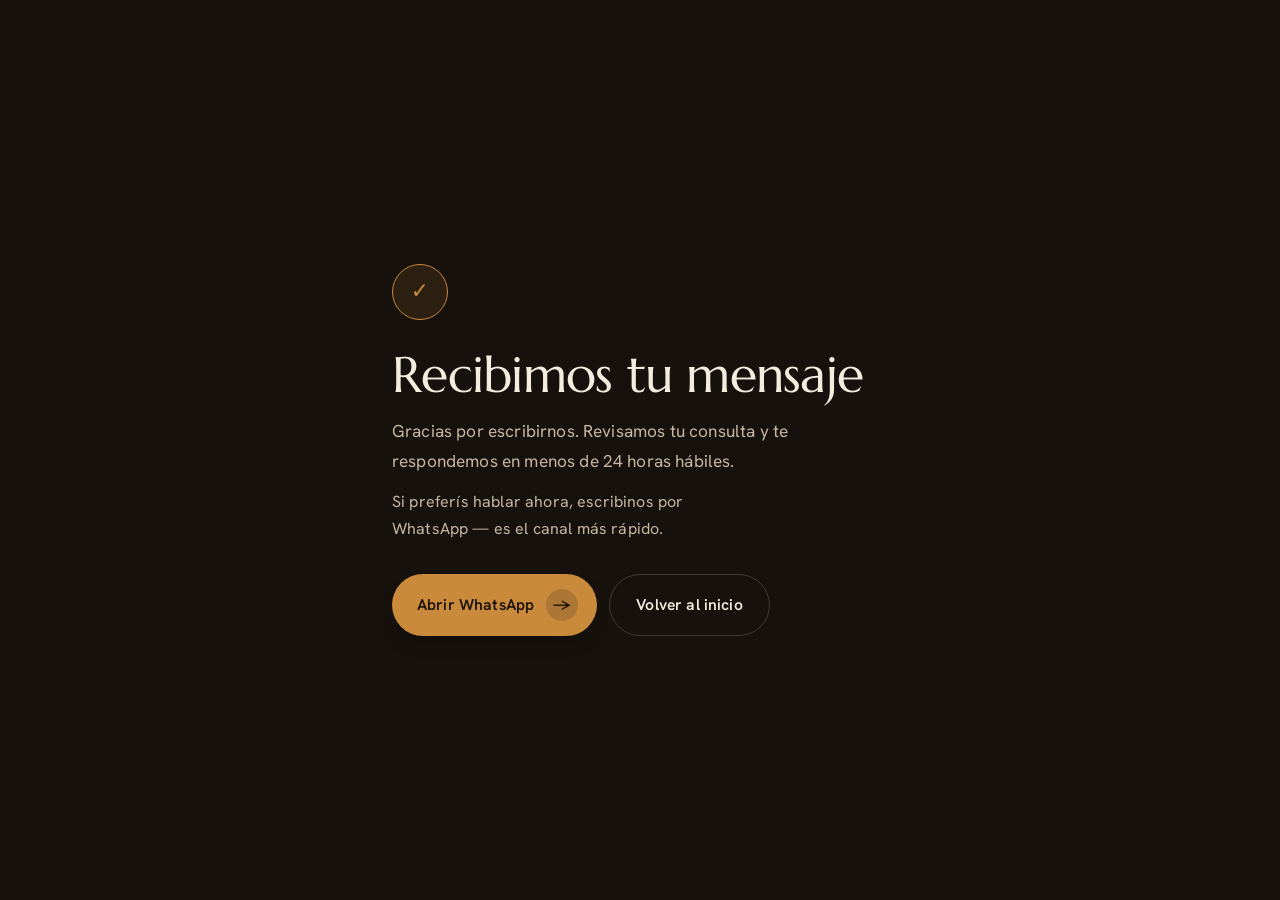
==== commit 315fdd14: "Refactored landing page v4" ====
--- a/gracias/index.html
+++ b/gracias/index.html
@@ -1,5 +1,5 @@
 <!DOCTYPE html>
-<html lang="es-PE">
+<html lang="es">
 <head>
   <meta charset="UTF-8">
   <meta name="viewport" content="width=device-width, initial-scale=1.0">
@@ -9,20 +9,25 @@
   <link rel="icon" href="/img/logo.jpeg" type="image/jpeg">
   <link rel="preconnect" href="https://fonts.googleapis.com">
   <link rel="preconnect" href="https://fonts.gstatic.com" crossorigin>
-  <link href="https://fonts.googleapis.com/css2?family=Hanken+Grotesk:wght@400;500;600;700&family=Marcellus&family=Space+Mono:wght@400;700&display=swap" rel="stylesheet">
-  <link rel="stylesheet" href="/style.css?v=10">
+  <link href="https://fonts.googleapis.com/css2?family=Hanken+Grotesk:wght@400;500;600;700&family=Marcellus&display=swap" rel="stylesheet">
+  <link rel="stylesheet" href="/style.css?v=23">
 </head>
 <body>
   <main class="thanks">
     <div class="container thanks__inner">
       <span class="thanks__mark" aria-hidden="true">✓</span>
-      <p class="eyebrow">Contacto</p>
-      <h1 class="thanks__title">¡Gracias por escribirnos!</h1>
-      <p class="thanks__text">Recibimos tu mensaje. Te responderemos pronto con la información que&nbsp;necesitas.</p>
-      <a href="/" class="btn btn--primary">
-        <span>Volver al inicio</span>
-        <span class="btn__icon" aria-hidden="true">→</span>
-      </a>
+      <h1 class="thanks__title">Recibimos tu mensaje</h1>
+      <p class="thanks__text">Gracias por escribirnos. Revisamos tu consulta y te respondemos en menos de 24 horas&nbsp;hábiles.</p>
+      <p class="thanks__next">Si preferís hablar ahora, escribinos por WhatsApp — es el canal más&nbsp;rápido.</p>
+      <div class="thanks__actions">
+        <a href="https://wa.me/5491127024330?text=Hola%20JorKa%2C%20acabo%20de%20enviar%20un%20mensaje%20desde%20la%20web" class="btn btn--primary" target="_blank" rel="noopener">
+          <span>Abrir WhatsApp</span>
+          <span class="btn__icon" aria-hidden="true">→</span>
+        </a>
+        <a href="/" class="btn btn--ghost">
+          <span>Volver al inicio</span>
+        </a>
+      </div>
     </div>
   </main>
 </body>
--- a/style.css
+++ b/style.css
@@ -1,32 +1,31 @@
 /* =========================================================
    JorKa — "Taller de Autor"
-   Dark lacquered-wood identity. Vanilla CSS, no build step.
+   Dark lacquered-wood identity. Quieter, Apple-grade restraint.
    ========================================================= */
 
 :root {
-  /* Wood-material palette */
-  --ink:        #16110D;   /* canvas — oiled walnut near-black */
-  --ink-2:      #1C1611;   /* alternating section */
-  --walnut:     #241B14;   /* raised surfaces / card cores */
-  --walnut-2:   #2E2419;
-  --oak:        #C98A3C;   /* primary accent — honey lacquer */
-  --oak-soft:   #E4B36E;   /* lighter lacquer — hover/focus */
-  --ember:      #A9531F;   /* deep secondary */
-  --sheen:      #F4ECDE;   /* warm off-white text + lacquer highlight */
-  --sheen-dim:  #C7B7A2;   /* muted body text */
-  --grain:      #7A6653;   /* labels / raw grain */
+  --ink:        #16110D;
+  --ink-2:      #1C1611;
+  --walnut:     #241B14;
+  --oak:        #C98A3C;
+  --oak-soft:   #E4B36E;
+  --sheen:      #F4ECDE;
+  --sheen-dim:  #C7B7A2;
 
   --line:        rgba(244, 236, 222, 0.10);
   --line-strong: rgba(244, 236, 222, 0.18);
 
-  --font-display: "Marcellus", Georgia, serif;
+  --font-display: "Marcellus", Georgia, "Times New Roman", serif;
   --font-body:    "Hanken Grotesk", system-ui, sans-serif;
-  --font-mono:    "Space Mono", ui-monospace, monospace;
-
-  --max-width: 1160px;
+
+  --max-width: 1080px;
+  --space-1: 8px;
+  --space-2: 16px;
+  --space-3: 24px;
+  --space-4: 40px;
+  --space-5: 64px;
   --ease: cubic-bezier(0.32, 0.72, 0, 1);
-  --radius-lg: 26px;
-  --radius-core: 18px;
+  --radius: 20px;
 
   color-scheme: dark;
 }
@@ -42,7 +41,8 @@
   font-family: var(--font-body);
   color: var(--sheen);
   background: var(--ink);
-  line-height: 1.65;
+  line-height: 1.7;
+  letter-spacing: 0.01em;
   -webkit-font-smoothing: antialiased;
   overflow-x: hidden;
 }
@@ -56,9 +56,10 @@
 h1, h2, h3 {
   font-family: var(--font-display);
   color: var(--sheen);
-  line-height: 1.1;
+  line-height: 1.12;
   font-weight: 400;
   text-wrap: balance;
+  letter-spacing: -0.015em;
 }
 
 button { font-family: inherit; cursor: pointer; }
@@ -68,9 +69,8 @@
   outline-offset: 3px;
 }
 
-/* Quality-floor niceties */
 a, button, input, textarea, .btn, .ba-slider {
-  -webkit-tap-highlight-color: rgba(226, 179, 110, 0.25);
+  -webkit-tap-highlight-color: rgba(226, 179, 110, 0.2);
 }
 
 .skip-link {
@@ -92,135 +92,127 @@
   width: 100%;
   max-width: var(--max-width);
   margin: 0 auto;
-  padding: 0 24px;
-}
-
-/* =========================================================
-   TYPOGRAPHY HELPERS
-   ========================================================= */
-.eyebrow {
-  font-family: var(--font-mono);
-  text-transform: uppercase;
-  letter-spacing: 0.24em;
-  font-size: 0.72rem;
-  color: var(--oak);
-  margin-bottom: 18px;
-  display: inline-block;
-}
-
+  padding: 0 clamp(18px, 4vw, 32px);
+}
+
+/* =========================================================
+   TYPE
+   ========================================================= */
 .section__title {
-  font-size: clamp(2rem, 4.2vw, 3.1rem);
-  letter-spacing: -0.01em;
-}
-
-.section__head { max-width: 640px; margin-bottom: 12px; }
-.section__head.center { margin-left: auto; margin-right: auto; text-align: center; }
-
-.center { text-align: center; }
-
-/* =========================================================
-   SECTIONS + PLANK SEAM
-   ========================================================= */
-.section { padding: clamp(72px, 11vw, 140px) 0; }
+  font-size: clamp(2rem, 4vw, 2.85rem);
+  margin-bottom: 0.35em;
+}
+
+.section__head {
+  max-width: 36rem;
+  margin-bottom: var(--space-4);
+}
+.section__head.center {
+  margin-left: auto;
+  margin-right: auto;
+  text-align: center;
+}
+.section__lede {
+  color: var(--sheen-dim);
+  font-size: 1.05rem;
+  max-width: 42ch;
+  margin: 0.75rem auto 0;
+  line-height: 1.65;
+}
+
+.card__title {
+  font-size: clamp(1.35rem, 2vw, 1.6rem);
+  margin-bottom: 0.4em;
+}
+.card__text {
+  color: var(--sheen-dim);
+  font-size: 1rem;
+  max-width: 42ch;
+}
+
+/* =========================================================
+   SECTIONS
+   ========================================================= */
+.section { padding: clamp(80px, 12vw, 144px) 0; }
 .section--muted { background: var(--ink-2); }
-
-/* Offset anchored sections below the fixed island nav */
 main section[id] { scroll-margin-top: 96px; }
 
 .seam {
-  height: 2px;
+  height: 1px;
   width: 100%;
-  background:
-    linear-gradient(90deg, transparent, var(--line-strong) 12%, var(--line-strong) 88%, transparent);
-  box-shadow: 0 1px 0 rgba(226, 179, 110, 0.06);
-}
-
-/* =========================================================
-   BUTTONS (island + sheen sweep + button-in-button)
+  background: linear-gradient(90deg, transparent, var(--line-strong) 20%, var(--line-strong) 80%, transparent);
+}
+
+/* =========================================================
+   BUTTONS
    ========================================================= */
 .btn {
   position: relative;
   display: inline-flex;
   align-items: center;
-  gap: 14px;
-  padding: 14px 16px 14px 26px;
+  gap: 12px;
+  padding: 14px 18px 14px 24px;
   border-radius: 999px;
   font-weight: 600;
   font-size: 0.98rem;
   border: 1px solid transparent;
   overflow: hidden;
   isolation: isolate;
-  transition: transform 0.5s var(--ease), background 0.4s var(--ease),
-              color 0.4s var(--ease), box-shadow 0.4s var(--ease), border-color 0.4s var(--ease);
-}
-.btn::after {
-  content: "";
-  position: absolute;
-  inset: 0;
-  z-index: -1;
-  background: linear-gradient(115deg, transparent 34%, rgba(255, 255, 255, 0.4) 50%, transparent 66%);
-  transform: translateX(-130%);
-  transition: transform 0.9s var(--ease);
-  pointer-events: none;
-}
-.btn:hover::after { transform: translateX(130%); }
-.btn:active { transform: scale(0.975); }
+  transition: transform 0.4s var(--ease), background 0.35s var(--ease),
+              color 0.35s var(--ease), border-color 0.35s var(--ease);
+}
+.btn:active { transform: scale(0.98); }
 
 .btn__icon {
   display: grid;
   place-items: center;
-  width: 34px;
-  height: 34px;
+  width: 32px;
+  height: 32px;
   border-radius: 999px;
-  background: rgba(22, 17, 13, 0.18);
-  font-size: 1.05rem;
+  background: rgba(22, 17, 13, 0.16);
+  font-size: 1rem;
   line-height: 1;
-  transition: transform 0.5s var(--ease), background 0.4s var(--ease);
-}
-.btn:hover .btn__icon { transform: translate(3px, -1px); }
-
-.btn--primary { background: var(--oak); color: #1a120a; box-shadow: 0 14px 30px -14px rgba(201, 138, 60, 0.7); }
+  transition: transform 0.4s var(--ease);
+}
+.btn:hover .btn__icon { transform: translateX(2px); }
+
+.btn--primary {
+  background: var(--oak);
+  color: #1a120a;
+  box-shadow: 0 10px 24px -16px rgba(0, 0, 0, 0.7);
+}
 .btn--primary:hover { background: var(--oak-soft); }
 
 .btn--ghost {
-  padding: 14px 28px;
+  padding: 14px 26px;
   background: transparent;
   color: var(--sheen);
   border-color: var(--line-strong);
 }
-.btn--ghost:hover { background: rgba(244, 236, 222, 0.06); border-color: var(--sheen-dim); }
-
-.btn--whatsapp {
-  margin-top: 30px;
-  background: transparent;
-  color: var(--sheen);
-  border-color: var(--line-strong);
-}
-.btn--whatsapp .btn__icon { background: rgba(244, 236, 222, 0.08); }
-.btn--whatsapp:hover { background: rgba(244, 236, 222, 0.06); border-color: var(--oak); }
+.btn--ghost:hover { background: rgba(244, 236, 222, 0.05); border-color: var(--sheen-dim); }
 
 .btn--block { width: 100%; justify-content: space-between; }
-
-/* =========================================================
-   DOUBLE-BEZEL (Doppelrand) — nested hardware enclosures
-   ========================================================= */
-.bezel {
-  background: rgba(244, 236, 222, 0.05);
+.btn.is-loading { opacity: 0.72; pointer-events: none; }
+
+/* =========================================================
+   MEDIA FRAME (single surface — no nested cards)
+   ========================================================= */
+.media {
+  overflow: hidden;
+  border-radius: var(--radius);
   border: 1px solid var(--line);
-  border-radius: var(--radius-lg);
-  padding: 8px;
-  box-shadow: 0 40px 70px -40px rgba(0, 0, 0, 0.8);
-}
-.bezel__core {
-  position: relative;
-  border-radius: var(--radius-core);
-  overflow: hidden;
   background: var(--walnut);
-  box-shadow: inset 0 1px 0 rgba(244, 236, 222, 0.09);
-}
-
-/* =========================================================
-   NAV — floating glass island
+}
+.media img,
+.media .ba-slider {
+  width: 100%;
+  height: 100%;
+}
+.media--feature { aspect-ratio: 16 / 10; }
+.media--feature .ba-slider { aspect-ratio: auto; height: 100%; min-height: 280px; }
+
+/* =========================================================
+   NAV
    ========================================================= */
 .nav {
   position: fixed;
@@ -228,54 +220,59 @@
   z-index: 200;
   display: flex;
   justify-content: center;
-  padding: 18px 16px;
-  padding-top: max(18px, env(safe-area-inset-top));
+  padding: 16px;
+  padding-top: max(16px, env(safe-area-inset-top));
   pointer-events: none;
 }
 .nav__island {
   pointer-events: auto;
   display: flex;
   align-items: center;
-  gap: 28px;
-  width: min(1120px, 100%);
-  padding: 9px 9px 9px 18px;
+  gap: 24px;
+  width: min(1040px, 100%);
+  padding: 8px 8px 8px 16px;
   border-radius: 999px;
-  background: rgba(22, 17, 13, 0.5);
-  backdrop-filter: blur(18px) saturate(1.3);
-  -webkit-backdrop-filter: blur(18px) saturate(1.3);
+  background: rgba(22, 17, 13, 0.88);
+  backdrop-filter: blur(16px) saturate(1.2);
+  -webkit-backdrop-filter: blur(16px) saturate(1.2);
   border: 1px solid var(--line);
-  box-shadow: 0 24px 44px -28px rgba(0, 0, 0, 0.85);
-  transition: background 0.4s var(--ease), box-shadow 0.4s var(--ease), transform 0.4s var(--ease);
+  box-shadow: 0 16px 40px -28px rgba(0, 0, 0, 0.85);
+  transition: background 0.35s var(--ease), border-radius 0.4s var(--ease);
 }
 .nav.is-scrolled .nav__island {
-  background: rgba(22, 17, 13, 0.82);
-  box-shadow: 0 24px 44px -24px rgba(0, 0, 0, 0.9);
-}
-
-.nav__logo { display: flex; align-items: center; gap: 12px; }
-.nav__logo-img { height: 34px; width: auto; border-radius: 8px; }
+  background: rgba(22, 17, 13, 0.96);
+}
+
+.nav__logo { display: flex; align-items: center; gap: 10px; }
+.nav__logo-img { height: 32px; width: auto; border-radius: 7px; }
 .nav__logo-word {
   font-family: var(--font-display);
-  font-size: 1.25rem;
-  letter-spacing: 0.02em;
-}
-
-.nav__links { display: flex; align-items: center; gap: 8px; margin-left: auto; }
+  font-size: 1.2rem;
+}
+
+.nav__links { display: flex; align-items: center; gap: 2px; margin-left: auto; }
 .nav__link {
-  padding: 9px 15px;
+  padding: 9px 12px;
   border-radius: 999px;
-  font-size: 0.92rem;
+  font-size: 0.9rem;
   font-weight: 500;
   color: var(--sheen-dim);
-  transition: color 0.3s var(--ease), background 0.3s var(--ease);
-}
-.nav__link:hover { color: var(--sheen); background: rgba(244, 236, 222, 0.06); }
-.nav__link--cta {
+  transition: color 0.25s var(--ease), background 0.25s var(--ease);
+}
+.nav__link:hover { color: var(--sheen); background: rgba(244, 236, 222, 0.05); }
+
+.nav__wa {
+  flex-shrink: 0;
+  padding: 10px 16px;
+  border-radius: 999px;
   background: var(--oak);
   color: #1a120a;
+  font-size: 0.88rem;
   font-weight: 600;
-}
-.nav__link--cta:hover { background: var(--oak-soft); color: #1a120a; }
+  white-space: nowrap;
+  transition: background 0.25s var(--ease);
+}
+.nav__wa:hover { background: var(--oak-soft); }
 
 .nav__toggle {
   display: none;
@@ -289,16 +286,16 @@
 }
 .nav__toggle-bar {
   display: block;
-  width: 22px;
+  width: 20px;
   height: 2px;
   margin: 0 auto;
   background: var(--sheen);
   border-radius: 2px;
-  transition: transform 0.4s var(--ease), opacity 0.3s var(--ease);
-}
-
-/* =========================================================
-   HERO — full-bleed before/after reveal (the thesis)
+  transition: transform 0.35s var(--ease);
+}
+
+/* =========================================================
+   HERO
    ========================================================= */
 .hero {
   position: relative;
@@ -307,11 +304,14 @@
   align-items: flex-end;
   overflow: hidden;
 }
-.hero__reveal {
+.hero__reveal.ba-slider {
   position: absolute;
   inset: 0;
+  width: 100%;
+  height: 100%;
   aspect-ratio: auto;
   z-index: 0;
+  border-radius: 0;
 }
 .hero__scrim {
   position: absolute;
@@ -319,47 +319,74 @@
   z-index: 1;
   pointer-events: none;
   background:
-    linear-gradient(to top, rgba(22, 17, 13, 0.96) 4%, rgba(22, 17, 13, 0.55) 34%, rgba(22, 17, 13, 0.15) 62%, rgba(22, 17, 13, 0.5) 100%),
-    radial-gradient(120% 80% at 15% 100%, rgba(22, 17, 13, 0.7), transparent 60%);
+    linear-gradient(to top, rgba(22, 17, 13, 0.96) 6%, rgba(22, 17, 13, 0.5) 40%, rgba(22, 17, 13, 0.2) 70%, rgba(22, 17, 13, 0.45) 100%);
 }
 .hero__content {
   position: relative;
   z-index: 2;
-  max-width: 720px;
-  padding-bottom: clamp(64px, 10vw, 120px);
+  max-width: 640px;
+  padding-bottom: clamp(56px, 9vw, 104px);
   padding-top: 140px;
-}
-.hero__title {
-  font-size: clamp(2.6rem, 7vw, 5rem);
-  letter-spacing: -0.015em;
-  margin-bottom: 22px;
-}
+  /* Let desktop BA-slider receive drag under the copy; keep CTAs clickable */
+  pointer-events: none;
+}
+.hero__content a,
+.hero__content .btn {
+  pointer-events: auto;
+}
+.hero__brand,
+.hero__title,
 .hero__subtitle {
-  font-size: clamp(1.02rem, 1.6vw, 1.2rem);
-  color: var(--sheen-dim);
-  max-width: 46ch;
-  margin-bottom: 34px;
-}
-.hero__actions { display: flex; gap: 14px; flex-wrap: wrap; }
-.hero__hint {
-  margin-top: 26px;
-  font-family: var(--font-mono);
-  font-size: 0.72rem;
-  letter-spacing: 0.18em;
-  text-transform: uppercase;
-  color: var(--sheen-dim);
+  text-shadow: 0 2px 16px rgba(22, 17, 13, 0.7);
+}
+.hero__brand {
   display: inline-flex;
   align-items: center;
-  gap: 10px;
-}
-.hero__hint::before {
-  content: "↔";
-  color: var(--oak);
-  font-size: 1rem;
-}
-
-/* =========================================================
-   BEFORE / AFTER SLIDER (hero + cards)
+  gap: 12px;
+  margin-bottom: 18px;
+  font-family: var(--font-display);
+  font-size: clamp(1.6rem, 3vw, 2rem);
+  color: var(--sheen);
+  letter-spacing: 0.02em;
+}
+.hero__brand-mark {
+  width: 44px;
+  height: 44px;
+  object-fit: cover;
+  border-radius: 10px;
+  border: 1px solid var(--line-strong);
+}
+.hero__title {
+  font-size: clamp(2.5rem, 6.5vw, 4.5rem);
+  margin-bottom: 18px;
+}
+.hero__subtitle {
+  font-size: clamp(1.05rem, 1.5vw, 1.18rem);
+  color: var(--sheen-dim);
+  max-width: 40ch;
+  margin-bottom: 28px;
+  line-height: 1.65;
+}
+.hero__actions { display: flex; gap: 12px; flex-wrap: wrap; }
+.hero__drag {
+  position: absolute;
+  top: 18px;
+  left: 50%;
+  transform: translateX(-50%);
+  z-index: 4;
+  pointer-events: none;
+  font-size: 0.78rem;
+  letter-spacing: 0.06em;
+  color: var(--sheen);
+  background: rgba(22, 17, 13, 0.72);
+  border: 1px solid var(--line-strong);
+  padding: 7px 12px;
+  border-radius: 999px;
+  white-space: nowrap;
+}
+
+/* =========================================================
+   BEFORE / AFTER
    ========================================================= */
 .ba-slider {
   position: relative;
@@ -381,7 +408,6 @@
   position: absolute;
   inset: 0;
   clip-path: inset(0 50% 0 0);
-  will-change: clip-path;
 }
 .ba-slider__range {
   position: absolute;
@@ -402,21 +428,18 @@
   width: 2px;
   transform: translateX(-50%);
   background: rgba(244, 236, 222, 0.9);
-  box-shadow: 0 0 22px rgba(0, 0, 0, 0.55);
   pointer-events: none;
 }
 .ba-slider__grip {
   position: absolute;
   top: 50%;
   left: 50%;
-  width: 42px;
-  height: 42px;
+  width: 40px;
+  height: 40px;
   transform: translate(-50%, -50%);
   border-radius: 999px;
-  background: rgba(22, 17, 13, 0.55);
+  background: rgba(22, 17, 13, 0.6);
   border: 1.5px solid var(--sheen);
-  backdrop-filter: blur(4px);
-  -webkit-backdrop-filter: blur(4px);
 }
 .ba-slider__grip::before,
 .ba-slider__grip::after {
@@ -428,135 +451,132 @@
 }
 .ba-slider__grip::before { left: 9px; transform: translateY(-50%); border-right: 7px solid var(--sheen); }
 .ba-slider__grip::after { right: 9px; transform: translateY(-50%); border-left: 7px solid var(--sheen); }
-.ba-slider:focus-within .ba-slider__grip { border-color: var(--oak-soft); }
 
 .ba-slider__tag {
   position: absolute;
-  bottom: 18px;
-  font-family: var(--font-mono);
-  font-size: 0.66rem;
-  letter-spacing: 0.16em;
+  bottom: 14px;
+  font-size: 0.72rem;
+  letter-spacing: 0.1em;
   text-transform: uppercase;
   color: var(--sheen);
-  background: rgba(22, 17, 13, 0.55);
+  background: rgba(22, 17, 13, 0.7);
   border: 1px solid var(--line-strong);
-  padding: 6px 12px;
+  padding: 6px 10px;
   border-radius: 999px;
-  backdrop-filter: blur(6px);
-  -webkit-backdrop-filter: blur(6px);
-}
-.ba-slider__tag--left { left: 18px; }
-.ba-slider__tag--right { right: 18px; }
+}
+.ba-slider__tag--left { left: 14px; }
+.ba-slider__tag--right { right: 14px; }
 
 /* =========================================================
    NOSOTROS
    ========================================================= */
 .about {
   display: grid;
-  grid-template-columns: 1fr 1fr;
-  gap: clamp(32px, 6vw, 72px);
+  grid-template-columns: 1.05fr 1fr;
+  gap: clamp(36px, 6vw, 72px);
   align-items: center;
 }
-.about__media .bezel__core { aspect-ratio: 5 / 4; }
+.about__media .media { aspect-ratio: 5 / 4; }
 .about__media img { width: 100%; height: 100%; object-fit: cover; }
-.about__text p { color: var(--sheen-dim); margin-bottom: 16px; }
+.about__text p {
+  color: var(--sheen-dim);
+  margin-bottom: 1em;
+  max-width: 42ch;
+  font-size: 1.05rem;
+}
 .about__text p:last-child { margin-bottom: 0; }
-
-/* =========================================================
-   PROCESO — real ordered sequence (numbering earns its place)
+.about__text .section__title { margin-bottom: 1rem; }
+
+/* =========================================================
+   PROCESO
    ========================================================= */
 .process {
-  margin-top: clamp(40px, 6vw, 64px);
+  margin-top: var(--space-4);
   display: grid;
   grid-template-columns: repeat(4, 1fr);
   gap: 1px;
   background: var(--line);
   border: 1px solid var(--line);
-  border-radius: var(--radius-lg);
+  border-radius: var(--radius);
   overflow: hidden;
 }
 .process__step {
   background: var(--ink);
-  padding: 32px 28px 40px;
-  position: relative;
-  transition: background 0.4s var(--ease);
-}
-.section--muted .process__step { background: var(--ink-2); }
+  padding: 28px 24px 36px;
+  transition: background 0.35s var(--ease);
+}
 .process__step:hover { background: var(--walnut); }
 .process__num {
-  font-family: var(--font-mono);
   font-variant-numeric: tabular-nums;
-  font-size: 0.95rem;
+  font-size: 0.85rem;
+  font-weight: 600;
   color: var(--oak);
-  letter-spacing: 0.1em;
-}
-.process__title { font-size: 1.5rem; margin: 22px 0 10px; }
-.process__text { color: var(--sheen-dim); font-size: 0.95rem; }
-
-/* =========================================================
-   SERVICIOS — asymmetric bento
-   ========================================================= */
-.cards {
-  margin-top: clamp(44px, 6vw, 64px);
+  letter-spacing: 0.08em;
+}
+.process__title { font-size: 1.35rem; margin: 18px 0 8px; }
+.process__text { color: var(--sheen-dim); font-size: 0.95rem; max-width: 28ch; }
+
+/* =========================================================
+   SERVICIOS
+   ========================================================= */
+.service-feature {
+  margin-top: var(--space-4);
   display: grid;
-  grid-template-columns: repeat(6, 1fr);
-  grid-auto-rows: 1fr;
-  gap: 24px;
-}
-.card {
-  grid-column: span 2;
-  display: flex;
-  flex-direction: column;
-}
-.card--feature { grid-column: span 4; grid-row: span 2; }
-
-.card .bezel { transition: transform 0.6s var(--ease), box-shadow 0.6s var(--ease); }
-.card:hover .bezel { transform: translateY(-6px); box-shadow: 0 50px 80px -40px rgba(0, 0, 0, 0.9); }
-.card--feature .bezel { flex: 1; display: flex; }
-.card--feature .bezel__core { flex: 1; }
-.card--feature .ba-slider { aspect-ratio: auto; height: 100%; min-height: 340px; }
-
-/* lacquer sheen sweep on hover across card media */
-.card .bezel__core::after {
-  content: "";
-  position: absolute;
-  inset: 0;
-  z-index: 3;
-  pointer-events: none;
-  background: linear-gradient(115deg, transparent 38%, rgba(255, 255, 255, 0.16) 50%, transparent 62%);
-  transform: translateX(-130%);
-  transition: transform 1s var(--ease);
-}
-.card:hover .bezel__core::after { transform: translateX(130%); }
-
-.card__body { padding: 22px 6px 6px; }
-.card__kicker {
-  font-family: var(--font-mono);
-  font-size: 0.66rem;
-  letter-spacing: 0.16em;
-  text-transform: uppercase;
-  color: var(--oak);
-  margin-bottom: 10px;
-}
-.card__title { font-size: 1.45rem; margin-bottom: 8px; }
-.card--feature .card__title { font-size: 1.9rem; }
-.card__text { color: var(--sheen-dim); font-size: 0.94rem; }
-
-/* =========================================================
-   PROYECTOS — asymmetric plank gallery
+  gap: var(--space-3);
+}
+.service-feature__body { max-width: 40rem; }
+
+.service-pair {
+  margin-top: var(--space-5);
+  display: grid;
+  grid-template-columns: 1fr 1fr;
+  gap: clamp(24px, 4vw, 40px);
+}
+.service-static .media {
+  aspect-ratio: 4 / 3;
+  margin-bottom: 18px;
+}
+.service-static img {
+  width: 100%;
+  height: 100%;
+  object-fit: cover;
+}
+
+.service-list {
+  margin-top: var(--space-5);
+  border-top: 1px solid var(--line);
+}
+.service-list li {
+  display: grid;
+  grid-template-columns: minmax(10rem, 14rem) 1fr;
+  gap: var(--space-2);
+  padding: 20px 0;
+  border-bottom: 1px solid var(--line);
+  align-items: baseline;
+}
+.service-list strong {
+  font-family: var(--font-display);
+  font-weight: 400;
+  font-size: 1.2rem;
+}
+.service-list span { color: var(--sheen-dim); font-size: 0.98rem; }
+
+/* =========================================================
+   PROYECTOS
    ========================================================= */
 .gallery {
-  margin-top: clamp(44px, 6vw, 64px);
+  margin-top: var(--space-4);
   display: grid;
   grid-template-columns: repeat(4, 1fr);
-  grid-auto-rows: 1fr;
-  gap: 20px;
+  gap: 16px;
 }
 .gallery__item {
+  position: relative;
   overflow: hidden;
-  border-radius: var(--radius-core);
+  border-radius: var(--radius);
   border: 1px solid var(--line);
   aspect-ratio: 4 / 3;
+  background: var(--walnut);
 }
 .gallery__item--tall { grid-column: span 2; grid-row: span 2; aspect-ratio: auto; }
 .gallery__item:not(.gallery__item--tall) { grid-column: span 2; }
@@ -564,84 +584,126 @@
   width: 100%;
   height: 100%;
   object-fit: cover;
-  transition: transform 0.9s var(--ease);
-}
-.gallery__item:hover img { transform: scale(1.05); }
-
-/* =========================================================
-   STATS
-   ========================================================= */
-.stats {
-  background: var(--ink-2);
-  border-block: 1px solid var(--line);
-  padding: clamp(48px, 7vw, 72px) 0;
-}
-.stats__grid {
-  display: grid;
-  grid-template-columns: repeat(3, 1fr);
-  gap: 32px;
+  transition: transform 0.8s var(--ease);
+}
+.gallery__item:hover img { transform: scale(1.03); }
+.gallery__item figcaption {
+  position: absolute;
+  left: 0;
+  right: 0;
+  bottom: 0;
+  padding: 14px 16px;
+  font-size: 0.85rem;
+  color: var(--sheen);
+  background: linear-gradient(to top, rgba(22, 17, 13, 0.85), transparent);
+}
+
+/* =========================================================
+   CONTACTO
+   ========================================================= */
+.contact { background: var(--ink-2); }
+.contact__stack {
+  max-width: 560px;
+  margin: 0 auto;
+  display: flex;
+  flex-direction: column;
+  gap: var(--space-4);
+}
+.contact__info { text-align: center; }
+.contact__info .section__title { margin-bottom: 0.5em; }
+.contact__lead {
+  color: var(--sheen-dim);
+  margin: 0 auto 28px;
+  max-width: 38ch;
+  font-size: 1.08rem;
+}
+.contact__alt {
+  margin-top: 22px;
+  color: var(--sheen-dim);
+  font-size: 0.95rem;
+  line-height: 1.6;
+}
+.contact__alt a {
+  color: var(--sheen);
+  text-decoration: underline;
+  text-decoration-color: rgba(244, 236, 222, 0.25);
+  text-underline-offset: 3px;
+}
+.contact__alt a:hover { color: var(--oak); text-decoration-color: var(--oak); }
+.btn--whatsapp-primary {
+  margin-top: 0;
+  width: min(100%, 320px);
+  justify-content: space-between;
+}
+
+.contact__details {
+  border-top: 1px solid var(--line);
+  padding-top: var(--space-3);
+}
+.contact__summary {
+  cursor: pointer;
+  list-style: none;
+  font-size: 0.98rem;
+  color: var(--sheen-dim);
   text-align: center;
-}
-.stat { display: flex; flex-direction: column; gap: 8px; }
-.stat__num {
-  font-family: var(--font-display);
-  font-variant-numeric: tabular-nums;
-  font-size: clamp(2.6rem, 6vw, 4rem);
+  padding: 10px;
+  border-radius: 12px;
+  transition: color 0.25s var(--ease), background 0.25s var(--ease);
+}
+.contact__summary::-webkit-details-marker { display: none; }
+.contact__summary::after {
+  content: " +";
   color: var(--oak);
-  line-height: 1;
-}
-.stat__label {
-  font-family: var(--font-mono);
-  font-size: 0.74rem;
-  letter-spacing: 0.14em;
-  text-transform: uppercase;
-  color: var(--sheen-dim);
-}
-
-/* =========================================================
-   CONTACTO
-   ========================================================= */
-.contact { background: var(--ink); }
-.contact__grid {
-  display: grid;
-  grid-template-columns: 1fr 1fr;
-  gap: clamp(32px, 6vw, 72px);
-  align-items: start;
-}
-.contact__lead { color: var(--sheen-dim); margin-bottom: 28px; max-width: 42ch; }
-.contact__list { display: flex; flex-direction: column; gap: 14px; }
-.contact__list li { display: flex; align-items: center; gap: 12px; color: var(--sheen); }
-.contact__list a:hover { color: var(--oak); }
-.contact__ico {
-  display: grid;
-  place-items: center;
-  width: 34px; height: 34px;
-  border-radius: 999px;
-  background: rgba(244, 236, 222, 0.06);
+  font-weight: 600;
+}
+.contact__details[open] .contact__summary::after { content: " −"; }
+.contact__summary:hover { color: var(--sheen); background: rgba(244, 236, 222, 0.04); }
+
+.contact__formwrap {
+  margin-top: var(--space-3);
   border: 1px solid var(--line);
-  color: var(--oak);
-}
-
-.contact__formwrap { align-self: stretch; }
-.contact__form { display: flex; flex-direction: column; gap: 16px; padding: clamp(22px, 3vw, 34px); }
-.field { display: flex; flex-direction: column; gap: 7px; }
+  border-radius: var(--radius);
+  background: rgba(22, 17, 13, 0.35);
+  padding: clamp(20px, 3vw, 28px);
+}
+.contact__form { display: flex; flex-direction: column; gap: 14px; }
+.form-status {
+  min-height: 0;
+  font-size: 0.92rem;
+  color: var(--oak-soft);
+}
+.form-status:empty { display: none; }
+.form-status.is-error { color: #E8A090; }
+
+.field { display: flex; flex-direction: column; gap: 6px; }
 .field__label {
-  font-family: var(--font-mono);
-  font-size: 0.68rem;
-  letter-spacing: 0.12em;
-  text-transform: uppercase;
-  color: var(--sheen-dim);
-}
+  font-size: 0.8rem;
+  font-weight: 500;
+  letter-spacing: 0.02em;
+  color: var(--sheen-dim);
+}
+.field__optional { font-weight: 400; opacity: 0.75; }
+.field__error {
+  font-size: 0.8rem;
+  color: #E8A090;
+  min-height: 0;
+}
+.field__error:empty { display: none; }
+.field.is-invalid input,
+.field.is-invalid textarea {
+  border-color: #C46B5A;
+}
+
 .contact__form input,
 .contact__form textarea {
   font-family: var(--font-body);
-  font-size: 0.98rem;
+  font-size: 1rem;
   color: var(--sheen);
-  padding: 13px 15px;
+  padding: 13px 14px;
   border-radius: 12px;
   border: 1px solid var(--line-strong);
-  background: rgba(22, 17, 13, 0.6);
-  transition: border-color 0.3s var(--ease), box-shadow 0.3s var(--ease);
+  background: rgba(22, 17, 13, 0.55);
+  transition: border-color 0.25s var(--ease), box-shadow 0.25s var(--ease);
   resize: vertical;
 }
 .contact__form input::placeholder,
@@ -650,153 +712,223 @@
 .contact__form textarea:focus-visible {
   outline: none;
   border-color: var(--oak);
-  box-shadow: 0 0 0 3px rgba(201, 138, 60, 0.25);
-}
-.contact__form .btn { margin-top: 6px; }
+  box-shadow: 0 0 0 3px rgba(201, 138, 60, 0.22);
+}
+.contact__form .btn { margin-top: 4px; }
 
 /* =========================================================
    FOOTER
    ========================================================= */
-.footer { background: var(--ink-2); border-top: 1px solid var(--line); padding: 34px 0; }
+.footer {
+  background: var(--ink);
+  border-top: 1px solid var(--line);
+  padding: 28px 0;
+}
 .footer__inner {
   display: flex;
   align-items: center;
   justify-content: space-between;
   flex-wrap: wrap;
-  gap: 14px;
-}
-.footer__brand { font-family: var(--font-display); font-size: 1.3rem; color: var(--sheen); }
-.footer__copy { color: var(--sheen-dim); font-size: 0.85rem; }
-.footer__whatsapp { color: var(--oak); font-weight: 600; font-size: 0.9rem; }
+  gap: 12px;
+}
+.footer__brand { font-family: var(--font-display); font-size: 1.2rem; }
+.footer__copy { color: var(--sheen-dim); font-size: 0.88rem; }
+.footer__whatsapp { color: var(--oak); font-weight: 600; font-size: 0.92rem; }
 .footer__whatsapp:hover { color: var(--oak-soft); }
 
 /* =========================================================
-   GRACIAS (thank-you page)
+   GRACIAS
    ========================================================= */
 .thanks {
   min-height: 100dvh;
   display: flex;
   align-items: center;
-  background:
-    radial-gradient(90% 60% at 18% 8%, rgba(201, 138, 60, 0.16), transparent 55%),
-    radial-gradient(80% 60% at 100% 100%, rgba(169, 83, 31, 0.18), transparent 55%),
-    var(--ink);
+  background: var(--ink);
 }
 .thanks__inner {
-  max-width: 620px;
-  padding-block: 80px;
+  max-width: 560px;
+  padding-block: 96px;
 }
 .thanks__mark {
   display: grid;
   place-items: center;
-  width: 62px;
-  height: 62px;
+  width: 56px;
+  height: 56px;
   margin-bottom: 28px;
   border-radius: 999px;
   background: rgba(201, 138, 60, 0.12);
   border: 1px solid var(--oak);
   color: var(--oak);
-  font-size: 1.5rem;
-}
-.thanks__title { font-size: clamp(2.2rem, 6vw, 3.4rem); margin-bottom: 18px; }
-.thanks__text { color: var(--sheen-dim); font-size: 1.08rem; margin-bottom: 32px; }
-
-/* =========================================================
-   REVEAL ANIMATIONS
+  font-size: 1.35rem;
+}
+.thanks__title { font-size: clamp(2.1rem, 5vw, 3.1rem); margin-bottom: 14px; }
+.thanks__text {
+  color: var(--sheen-dim);
+  font-size: 1.08rem;
+  margin-bottom: 12px;
+  max-width: 40ch;
+}
+.thanks__next {
+  color: var(--sheen-dim);
+  font-size: 1rem;
+  margin-bottom: 32px;
+  max-width: 40ch;
+}
+.thanks__actions {
+  display: flex;
+  flex-wrap: wrap;
+  gap: 12px;
+}
+
+/* =========================================================
+   REVEAL
    ========================================================= */
 .reveal {
   opacity: 0;
-  transform: translateY(26px);
-  filter: blur(6px);
-  transition: opacity 0.85s var(--ease), transform 0.85s var(--ease), filter 0.85s var(--ease);
-}
-.reveal.is-in { opacity: 1; transform: none; filter: none; }
-.reveal[data-delay="1"] { transition-delay: 0.09s; }
-.reveal[data-delay="2"] { transition-delay: 0.18s; }
-.reveal[data-delay="3"] { transition-delay: 0.27s; }
-.reveal[data-delay="4"] { transition-delay: 0.36s; }
+  transform: translateY(18px);
+  transition: opacity 0.7s var(--ease), transform 0.7s var(--ease);
+}
+.reveal.is-in { opacity: 1; transform: none; }
+.reveal[data-delay="1"] { transition-delay: 0.08s; }
+.reveal[data-delay="2"] { transition-delay: 0.14s; }
+.reveal[data-delay="3"] { transition-delay: 0.2s; }
 
 /* =========================================================
    RESPONSIVE
    ========================================================= */
 @media (max-width: 940px) {
+  .nav__island { background: rgba(22, 17, 13, 0.94); }
+  .nav.is-open {
+    inset: 0;
+    padding: 0;
+    pointer-events: auto;
+    background: var(--ink);
+  }
+  .nav__wa {
+    margin-left: auto; /* push WA + toggle to the right when links are hidden */
+    padding: 10px 12px;
+    font-size: 0.8rem;
+    max-width: 9.5rem;
+    overflow: hidden;
+    text-overflow: ellipsis;
+  }
+  .nav__toggle { margin-left: 0; }
+  .nav__island { gap: 10px; }
+  .nav__links { margin-left: 0; }
+
+  .nav.is-open .nav__island {
+    display: grid;
+    grid-template-columns: 1fr auto auto;
+    grid-template-rows: auto minmax(0, 1fr);
+    align-items: center;
+    gap: 8px;
+    width: 100%;
+    height: 100%;
+    max-width: none;
+    border-radius: 0;
+    padding: max(12px, env(safe-area-inset-top)) 14px max(28px, env(safe-area-inset-bottom));
+    background: var(--ink);
+    backdrop-filter: none;
+    -webkit-backdrop-filter: none;
+    border: none;
+    box-shadow: none;
+  }
+  .nav.is-open .nav__logo { grid-column: 1; grid-row: 1; }
+  .nav.is-open .nav__wa { grid-column: 2; grid-row: 1; }
+  .nav.is-open .nav__toggle { grid-column: 3; grid-row: 1; }
+
   .nav__links {
-    position: fixed;
-    inset: 0;
-    z-index: 1;
+    display: none;
     flex-direction: column;
     justify-content: center;
-    gap: 12px;
+    align-items: center;
+    gap: 8px;
     margin-left: 0;
-    padding: 96px 24px 48px;
-    overflow-y: auto;
-    background: rgba(18, 13, 10, 0.92);
-    backdrop-filter: blur(24px);
-    -webkit-backdrop-filter: blur(24px);
-    opacity: 0;
-    visibility: hidden;
-    transform: translateY(-8px);
-    transition: opacity 0.4s var(--ease), transform 0.4s var(--ease), visibility 0s linear 0.4s;
-  }
-  .nav__logo { position: relative; z-index: 3; }
+    padding: 28px 12px 40px;
+  }
   .nav.is-open .nav__links {
-    opacity: 1;
-    visibility: visible;
-    transform: none;
-    transition: opacity 0.4s var(--ease), transform 0.4s var(--ease), visibility 0s;
+    display: flex;
+    grid-column: 1 / -1;
+    grid-row: 2;
+    align-self: stretch;
+    min-height: 0;
   }
   .nav__link {
-    font-size: 1.6rem;
+    font-size: clamp(1.5rem, 5vw, 1.9rem);
     font-family: var(--font-display);
     color: var(--sheen);
-    opacity: 0;
-    transform: translateY(14px);
-    transition: opacity 0.5s var(--ease), transform 0.5s var(--ease);
-  }
-  .nav.is-open .nav__link { opacity: 1; transform: none; }
-  .nav.is-open .nav__link:nth-child(1) { transition-delay: 0.08s; }
-  .nav.is-open .nav__link:nth-child(2) { transition-delay: 0.14s; }
-  .nav.is-open .nav__link:nth-child(3) { transition-delay: 0.20s; }
-  .nav.is-open .nav__link:nth-child(4) { transition-delay: 0.26s; }
-  .nav.is-open .nav__link:nth-child(5) { transition-delay: 0.32s; }
-  .nav__link--cta { background: transparent; color: var(--oak); }
-
-  .nav__toggle { display: grid; position: relative; z-index: 3; }
+    padding: 12px 18px;
+  }
+  .nav__toggle { display: grid; }
   .nav.is-open .nav__toggle-bar:nth-child(1) { transform: translateY(4px) rotate(45deg); }
   .nav.is-open .nav__toggle-bar:nth-child(2) { transform: translateY(-4px) rotate(-45deg); }
 
+  .hero {
+    flex-direction: column;
+    align-items: stretch;
+    min-height: auto;
+  }
+  .hero__reveal.ba-slider {
+    position: relative;
+    inset: auto;
+    width: 100%;
+    min-height: min(46vh, 400px);
+    height: min(46vh, 400px);
+  }
+  .hero__scrim {
+    position: absolute;
+    inset: auto;
+    top: 0; left: 0; right: 0;
+    height: min(46vh, 400px);
+    background: linear-gradient(to bottom, rgba(22, 17, 13, 0.45) 0%, transparent 45%, var(--ink) 100%);
+  }
+  .hero__content {
+    max-width: none;
+    padding-top: 24px;
+    padding-bottom: clamp(48px, 8vw, 72px);
+    background: var(--ink);
+    pointer-events: auto; /* stacked below the slider on small screens */
+  }
+  .hero__brand,
+  .hero__title,
+  .hero__subtitle { text-shadow: none; }
+  .hero__drag { top: 12px; font-size: 0.72rem; }
+
   .about { grid-template-columns: 1fr; }
   .process { grid-template-columns: repeat(2, 1fr); }
-  .cards { grid-template-columns: repeat(2, 1fr); }
-  .card, .card--feature { grid-column: span 1; grid-row: auto; }
-  .card--feature .ba-slider { aspect-ratio: 4 / 3; height: auto; min-height: 0; }
+  .service-pair { grid-template-columns: 1fr 1fr; }
+  .service-list li { grid-template-columns: 1fr; gap: 4px; }
   .gallery { grid-template-columns: repeat(2, 1fr); }
   .gallery__item--tall { grid-column: span 2; grid-row: auto; aspect-ratio: 16 / 9; }
   .gallery__item:not(.gallery__item--tall) { grid-column: span 1; }
-  .contact__grid { grid-template-columns: 1fr; }
+  .footer__inner { justify-content: center; text-align: center; }
 }
 
 @media (max-width: 560px) {
-  .container { padding: 0 18px; }
   .process { grid-template-columns: 1fr; }
-  .cards { grid-template-columns: 1fr; }
+  .service-pair { grid-template-columns: 1fr; }
   .gallery { grid-template-columns: 1fr; }
-  .gallery__item, .gallery__item--tall { grid-column: span 1; aspect-ratio: 4 / 3; }
-  .stats__grid { grid-template-columns: 1fr; gap: 28px; }
-  .hero__actions { flex-direction: column; align-items: stretch; width: 100%; }
-  .hero__actions .btn { width: 100%; justify-content: center; }
-}
-
-/* =========================================================
-   REDUCED MOTION
-   ========================================================= */
+  .gallery__item,
+  .gallery__item--tall { grid-column: span 1; aspect-ratio: 4 / 3; }
+  .hero__reveal.ba-slider,
+  .hero__scrim {
+    min-height: min(40vh, 320px);
+    height: min(40vh, 320px);
+  }
+  .hero__actions { flex-direction: column; align-items: stretch; }
+  .hero__actions .btn { width: 100%; justify-content: space-between; }
+  .btn--whatsapp-primary { width: 100%; }
+  .nav__wa { max-width: 7.5rem; padding: 10px 10px; font-size: 0.75rem; }
+  .media--feature { aspect-ratio: 4 / 3; }
+  .media--feature .ba-slider { min-height: 0; }
+}
+
 @media (prefers-reduced-motion: reduce) {
   html { scroll-behavior: auto; }
-  * , *::before, *::after {
+  *, *::before, *::after {
     animation-duration: 0.001ms !important;
     animation-iteration-count: 1 !important;
     transition-duration: 0.001ms !important;
   }
-  .reveal { opacity: 1; transform: none; filter: none; }
-  .btn::after, .card .bezel__core::after { display: none; }
-}
+  .reveal { opacity: 1; transform: none; }
+}
